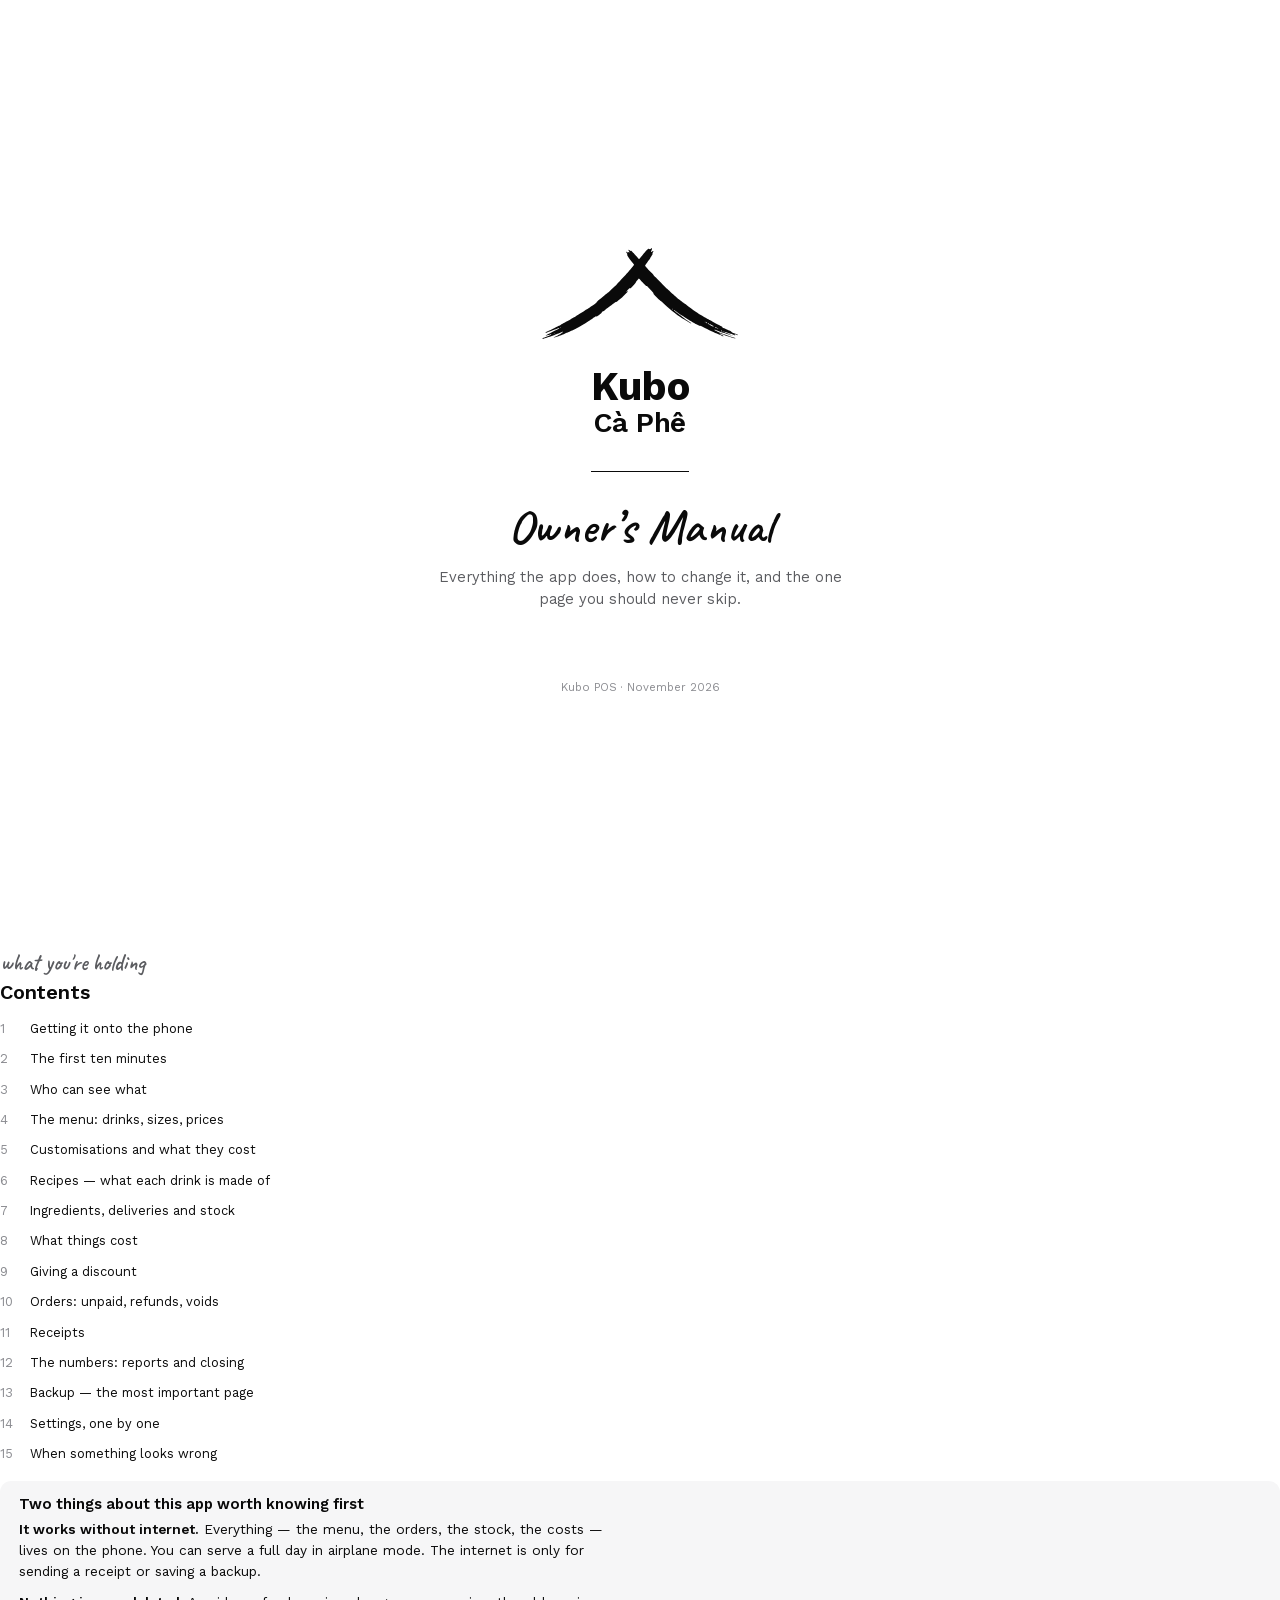
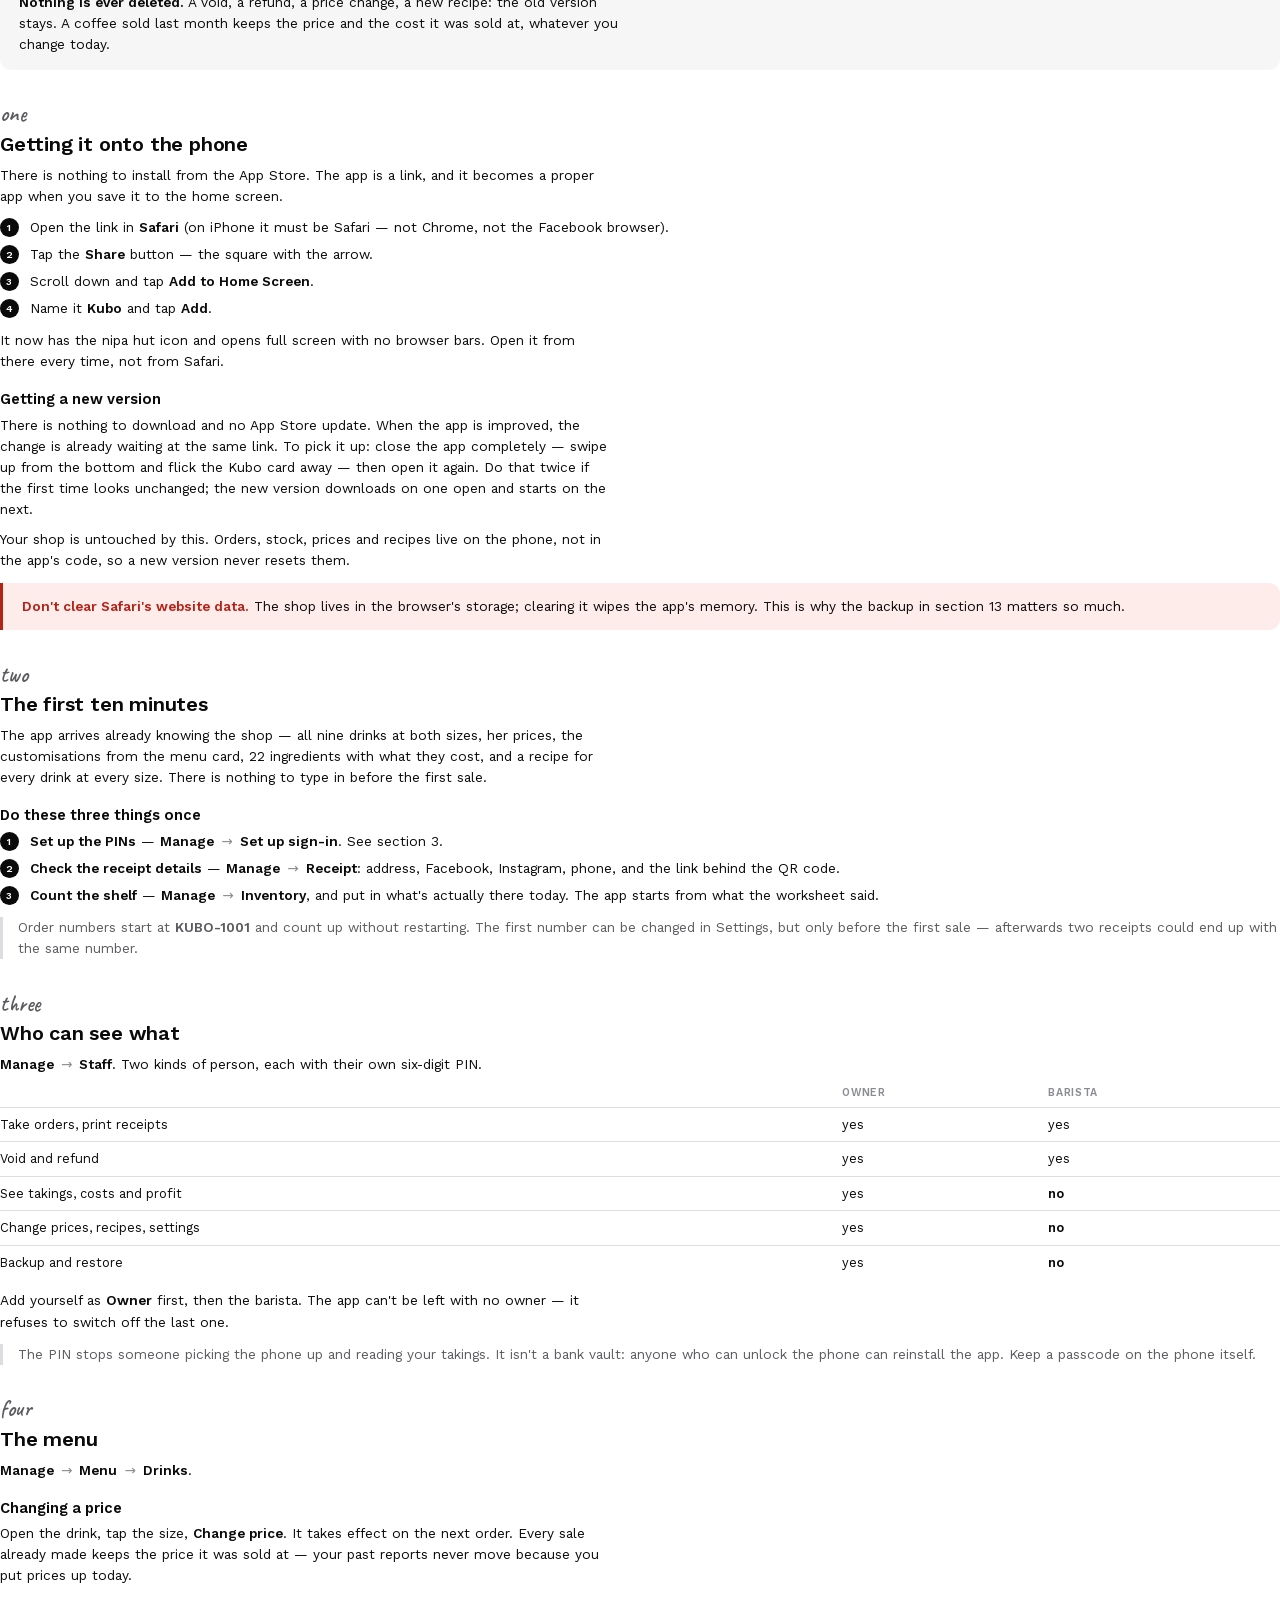
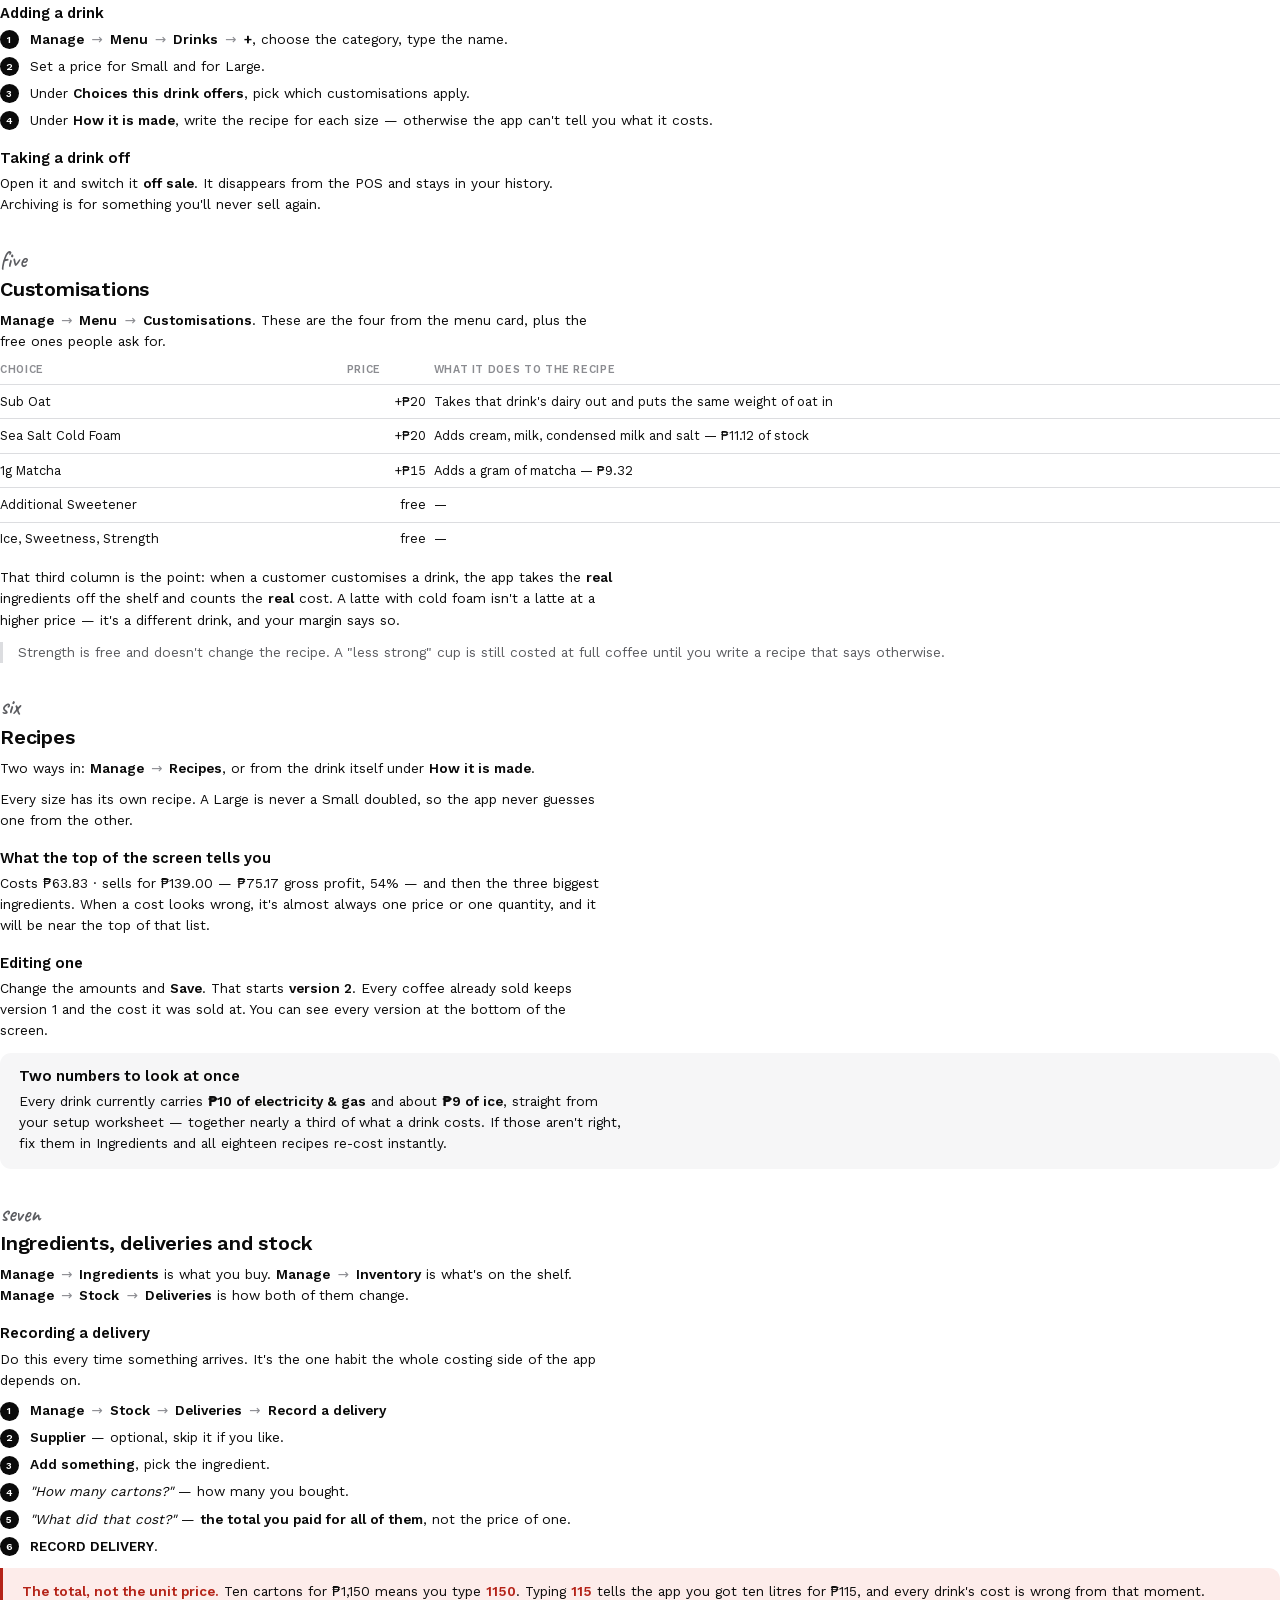
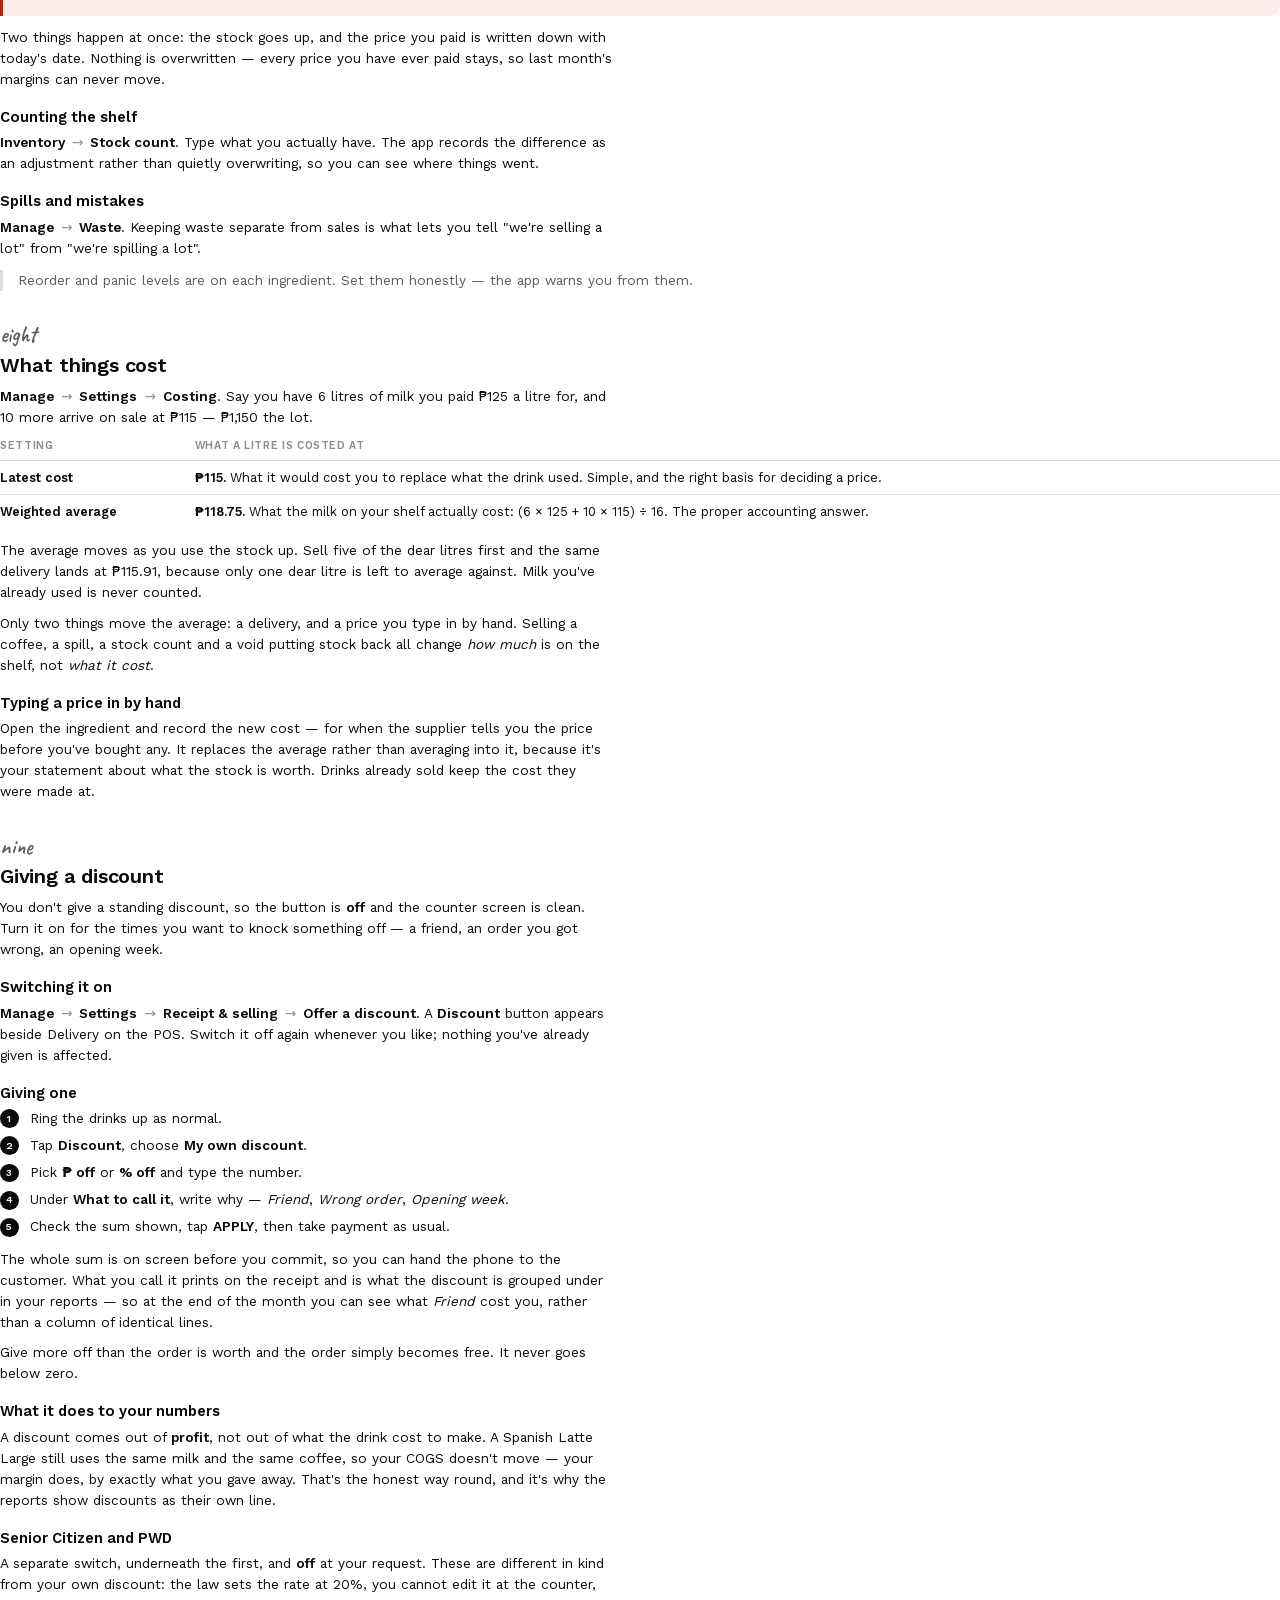
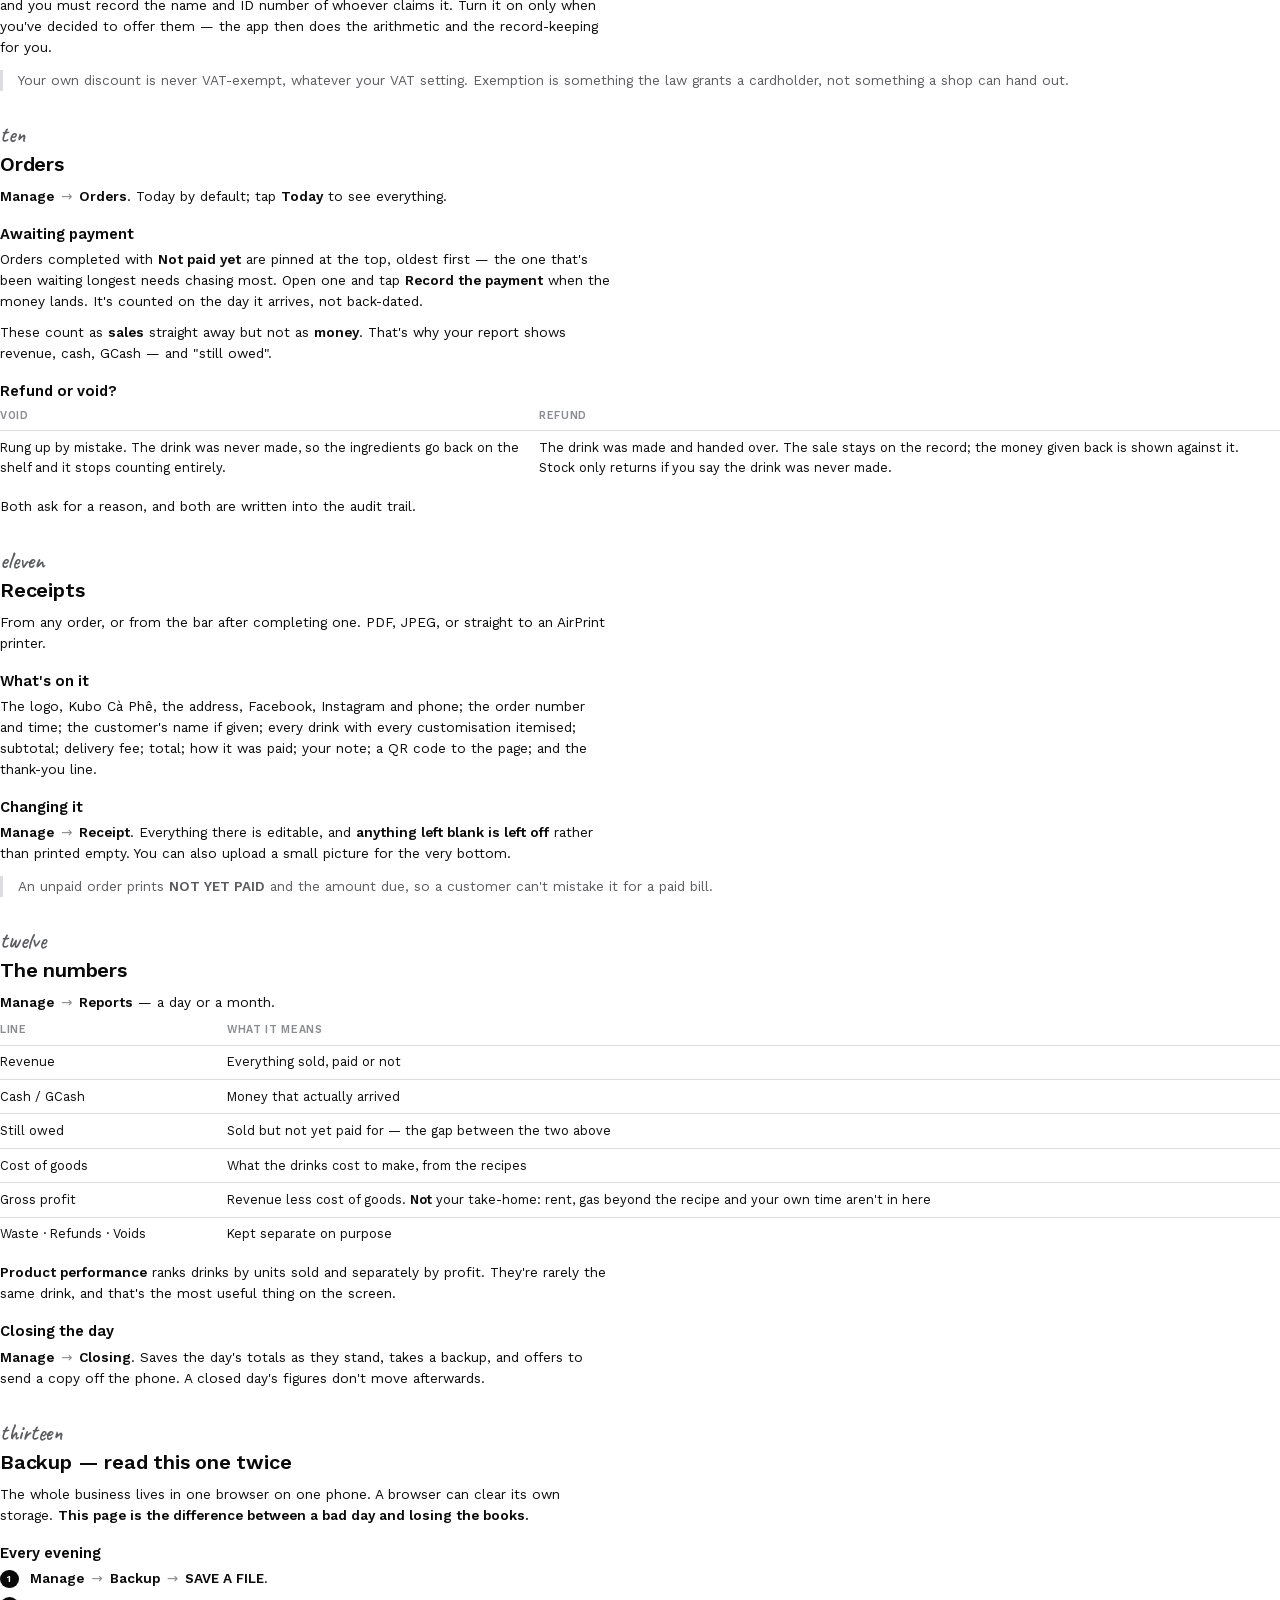
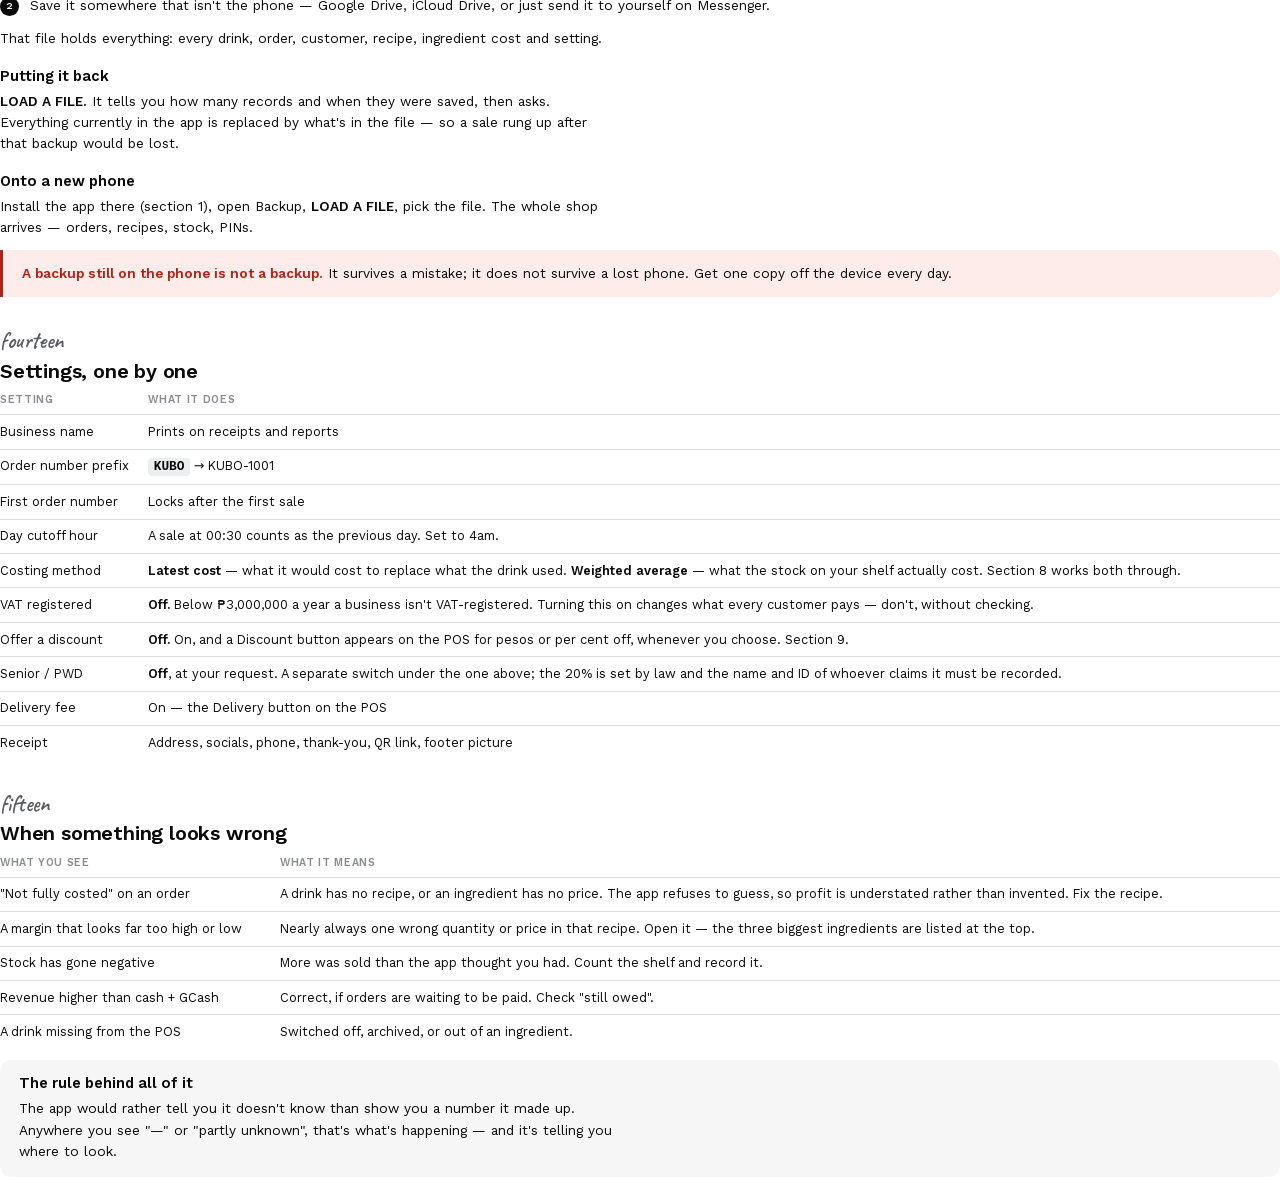
==== docs/manual/admin.html @ f9672f8e "The owner's and barista's manuals, and what they now have to say Keeping the sources in the reposito" ====
<!doctype html><html lang="en"><head><meta charset="utf-8">
<title>Kubo Cà Phê — Owner’s Manual</title><style>
@font-face{font-family:'Work Sans';src:url([data-uri]) format('woff2');font-weight:100 900;font-style:normal;font-display:block}
@font-face{font-family:'Caveat';src:url([data-uri]) format('woff2');font-weight:400 700;font-style:normal;font-display:block}
:root{
  --paper:#FFFFFF; --panel:#F6F6F7; --sunk:#EDEEF0;
  --ink:#0A0A0A; --muted:#5B5C60; --faint:#8B8C91;
  --hair:#DCDDE0; --alert:#B42318; --alertsoft:#FDECEA;
}
*{box-sizing:border-box}
@page{size:A4; margin:17mm 16mm 16mm 16mm}
html,body{margin:0;padding:0}
body{font-family:'Work Sans',system-ui,sans-serif; color:var(--ink);
  background:var(--paper); font-size:10.2pt; line-height:1.55;
  -webkit-font-smoothing:antialiased}
h1,h2,h3{font-weight:600; line-height:1.2; margin:0}
.hand{font-family:'Caveat',cursive; font-weight:600}
.cover{height:250mm; display:flex; flex-direction:column; justify-content:center;
  align-items:center; text-align:center; page-break-after:always}
.cover svg{width:52mm; margin-bottom:7mm}
.cover .shop{font-size:30pt; font-weight:700; letter-spacing:-.01em; line-height:1.05}
.cover .shop em{display:block; font-style:normal; font-size:21pt; font-weight:600}
.cover .rule{width:26mm; height:1px; background:var(--ink); margin:9mm 0 8mm}
.cover .kind{font-family:'Caveat',cursive; font-weight:600; font-size:36pt; line-height:1}
.cover .who{font-size:11pt; color:var(--muted); margin-top:4mm; max-width:108mm}
.cover .foot{font-size:8.5pt; color:var(--faint); margin-top:18mm}
section{page-break-inside:avoid; margin:0 0 7mm}
.eyebrow{font-family:'Caveat',cursive; font-weight:600; font-size:17pt;
  color:var(--muted); margin-bottom:0}
h2{font-size:15pt; margin-bottom:2.5mm; letter-spacing:-.01em}
h3{font-size:11pt; margin:5mm 0 1.5mm}
p{margin:0 0 2.5mm; max-width:162mm}
.lede{color:var(--muted)}
ol,ul{margin:0 0 3mm}
li{margin-bottom:1.6mm}
ol{counter-reset:step; list-style:none; padding-left:0}
ol>li{counter-increment:step; position:relative; padding-left:8mm}
ol>li::before{content:counter(step); position:absolute; left:0; top:.4mm;
  width:5mm; height:5mm; border-radius:50%; background:var(--ink); color:#fff;
  font-size:7.5pt; font-weight:600; display:flex; align-items:center;
  justify-content:center}
ul{list-style:none; padding-left:0}
ul>li{position:relative; padding-left:5mm}
ul>li::before{content:''; position:absolute; left:1mm; top:2.4mm;
  width:1.6mm; height:1.6mm; border-radius:50%; background:var(--ink)}
b,strong{font-weight:600}
code{font-weight:600; background:var(--sunk); padding:.3mm 1.4mm;
  border-radius:1mm; font-size:9.6pt}
.panel{background:var(--panel); border-radius:3mm; padding:4mm 5mm; margin:3mm 0}
.panel h3{margin-top:0}
.warn{background:var(--alertsoft); border-left:1mm solid var(--alert);
  border-radius:0 3mm 3mm 0; padding:3.5mm 5mm; margin:3mm 0}
.warn b{color:var(--alert)}
.note{border-left:1mm solid var(--hair); padding-left:4mm; margin:3mm 0;
  color:var(--muted)}
table{width:100%; border-collapse:collapse; margin:2mm 0 3mm; font-size:9.6pt}
th{text-align:left; font-weight:600; font-size:8pt; text-transform:uppercase;
  letter-spacing:.06em; color:var(--faint); border-bottom:1px solid var(--hair);
  padding:0 2mm 1.5mm 0}
td{padding:1.8mm 2mm 1.8mm 0; border-bottom:1px solid var(--hair);
  vertical-align:top}
td.num{text-align:right; font-variant-numeric:tabular-nums; white-space:nowrap}
tr:last-child td{border-bottom:none}
.path{font-weight:600; white-space:nowrap}
.path span{color:var(--faint); font-weight:500; margin:0 .8mm}
.pagebreak{page-break-before:always}
.toc td{border:none; padding:1.4mm 2mm 1.4mm 0}
.toc .n{color:var(--faint); width:8mm}
</style></head><body>
<div class="cover"><svg viewBox="0 0 1000 463.09" xmlns="http://www.w3.org/2000/svg"><path fill="#0A0A0A" fill-rule="evenodd" d="M0.96 461.26C0.96 460.43 12.55 455.23 18.7 453.29C26.02 450.99 46.92 441.39 46.95 440.32C46.99 438.63 44.93 438.82 39.31 441.04C36.63 442.09 33.58 442.95 32.52 442.95C31.45 442.95 29.41 443.56 27.96 444.31C24.45 446.12 18.22 447.26 18.22 446.08C18.22 445.57 28.25 440.13 40.51 433.98C52.77 427.84 67.11 420.45 72.39 417.56C77.66 414.66 83.38 411.67 85.09 410.9C88.16 409.51 89.42 406.52 86.93 406.52C86.22 406.52 81.37 408.28 76.14 410.42C70.91 412.57 60.16 416.7 52.25 419.59C44.34 422.48 33.65 426.41 28.5 428.32C21.57 430.88 18.85 431.51 18.05 430.71C17.26 429.91 17.95 429.22 20.71 428.03C27.02 425.33 32.01 422.96 34.52 421.47C35.83 420.69 45.54 415.85 56.09 410.71C66.63 405.58 76.87 400.38 78.84 399.15C80.81 397.93 84.26 396.21 86.51 395.32C88.76 394.44 92.33 392.63 94.44 391.32C96.55 390 101.08 387.46 104.51 385.68C107.93 383.89 113.33 381.01 116.49 379.28C119.65 377.55 124.62 374.86 127.52 373.3C130.42 371.74 138.73 367.04 145.99 362.85C153.24 358.66 160.97 354.23 163.16 353.02C165.35 351.81 168.69 349.62 170.58 348.15C172.47 346.68 174.78 345.2 175.71 344.86C176.64 344.53 181.17 341.8 185.77 338.81C194.89 332.88 210.5 322.76 218.12 317.84C220.76 316.14 225.5 313.32 228.67 311.59C231.83 309.85 235.28 307.68 236.34 306.75C237.39 305.83 240.26 303.84 242.72 302.34C260.48 291.5 278.04 278.57 278.04 276.34C278.04 273.72 288.15 264.62 309.71 247.84C319.77 240.02 330.69 231.08 334.13 227.86C335.19 226.87 337.75 224.97 339.84 223.64C341.92 222.3 351.41 213.54 360.93 204.17C370.45 194.79 379.1 186.33 380.16 185.36C381.21 184.4 385.05 180.15 388.69 175.93C393.98 169.79 408.87 153.85 426.2 135.77C429.16 132.68 450.79 107.62 453.46 104.19C454.76 102.52 458.75 97.85 462.33 93.81C465.91 89.77 468.84 85.95 468.84 85.32C468.84 84.21 463.19 76.88 455.54 68.07C451.88 63.85 448.53 59.44 440.42 48.18C435.23 40.96 431.63 33.34 433.18 32.82C435.24 32.13 434.39 29.18 430.97 25.19C429.12 23.03 427.61 20.8 427.61 20.22C427.61 18.53 430.34 19.02 432.41 21.09C434.68 23.37 436.24 23.56 436.24 21.57C436.24 19.71 439.49 19.71 441.04 21.57C442.44 23.26 444.87 23.49 444.87 21.93C444.87 21.33 443.55 18.53 441.93 15.71C437.61 8.16 439.95 5.92 445.83 11.98C449.13 15.39 451.14 16.18 451.77 14.3C452.4 12.4 456.96 15.36 459.36 19.22C460.62 21.26 462.14 23.05 462.74 23.21C463.33 23.36 466.5 26.51 469.77 30.2C473.04 33.89 477.95 39.29 480.68 42.19C483.41 45.09 487.1 49.29 488.87 51.53C490.65 53.78 492.72 55.61 493.48 55.61C495.07 55.61 495.36 55.33 502.32 46.98C505.17 43.55 508.2 40.1 509.05 39.31C509.9 38.52 511.64 36.36 512.92 34.52C514.2 32.67 515.48 30.94 515.77 30.68C516.06 30.42 519.11 26.99 522.53 23.06C525.96 19.13 531.6 12.95 535.08 9.33C540.64 3.54 541.69 2.84 543.96 3.4C545.37 3.76 546.88 4.68 547.3 5.44C548.4 7.41 552.77 6.13 555.1 3.17C557.51 0.11 560.54 0.54 560.07 3.86C559.89 5.16 558.98 7.96 558.06 10.07C554.82 17.51 553.92 20.2 554.49 20.77C555.34 21.63 560.49 19.28 562.4 17.17C566.6 12.53 568.53 16.63 564.66 21.98C561.67 26.11 561.25 27.78 562.81 29.35C563.46 30 562.88 31.71 561.02 34.57C555.41 43.22 551.29 49.91 551.29 50.37C551.29 51.24 546.15 58.89 543.34 62.2C541.83 63.98 540.11 66.57 539.51 67.95C538.55 70.17 530.75 81.18 529.24 82.45C527.45 83.96 524.36 89.38 524.62 90.55C525.05 92.46 544.92 114.44 557.16 126.55C562.77 132.09 568.05 138 568.9 139.67C569.75 141.35 571.24 142.97 572.2 143.28C573.95 143.83 592.16 161.93 604.57 175.46C613.11 184.76 633.96 205.51 639.5 210.22C641.87 212.24 647.27 217.07 651.49 220.95C655.7 224.83 662.82 231.34 667.31 235.42C671.79 239.49 678.48 245.56 682.17 248.92C689.48 255.56 692.45 257.92 707.57 269.13C713.11 273.23 718.63 277.56 719.84 278.75C721.05 279.94 723.42 281.62 725.11 282.49C728.1 284.02 729.18 284.85 738.67 292.9C746.43 299.48 793.56 332.69 795.14 332.69C795.88 332.69 805.84 338.88 808.64 341.08C810.15 342.27 811.73 343.24 812.16 343.24C812.59 343.24 816.3 345.4 820.42 348.03C824.53 350.67 828.29 352.83 828.77 352.83C829.25 352.83 830.98 353.85 832.61 355.1C834.25 356.35 839.25 359.2 843.73 361.44C848.21 363.67 852.53 366.08 853.34 366.79C854.15 367.51 865.15 373.35 877.79 379.78C890.43 386.21 901.85 392.2 903.16 393.1C904.48 394 908.43 396.1 911.94 397.76C916.9 400.11 918.22 401.16 917.87 402.49C917.52 403.86 919.32 405.1 926.83 408.65C932.01 411.1 938.18 413.85 940.56 414.76C942.93 415.66 945.55 416.99 946.38 417.69C947.22 418.4 948.42 418.98 949.05 418.98C951.47 418.98 962.16 424.07 963.37 425.81C964.98 428.11 967.96 429.63 981.18 434.94C996.23 440.97 998.99 442.31 999.02 443.64C999.03 444.41 995.77 443.67 989.49 441.48C978.56 437.68 978.91 437.74 978.91 439.44C978.91 440.15 980.01 441.23 981.36 441.84C984.24 443.16 983.53 445.23 980.5 444.32C979.36 443.98 975.19 442.17 971.24 440.31C967.28 438.44 962.5 436.8 960.61 436.66C958.72 436.52 952.6 434.69 947.02 432.58C933.97 427.67 930.97 426.98 930.97 428.93C930.97 429.76 932.32 430.79 934.08 431.31C938.31 432.53 952.81 438.5 958.48 441.34C961.01 442.61 964.71 444.17 966.68 444.81C968.66 445.45 970.28 446.42 970.28 446.97C970.28 447.51 969.71 447.73 969.01 447.46C968.31 447.2 961.29 444.71 953.43 441.94C945.56 439.18 935.67 435.69 931.45 434.19C927.23 432.69 923.2 431.46 922.48 431.45C921.77 431.45 919.83 430.86 918.17 430.14C916.51 429.42 911.27 427.61 906.52 426.12C901.77 424.63 897.24 423.1 896.45 422.73C890.2 419.79 880.54 416.11 879.07 416.11C875.84 416.11 877.19 418.66 881.35 420.41C883.59 421.36 888.88 423.79 893.1 425.82C897.32 427.84 905.51 431.18 911.31 433.23C917.11 435.29 925.53 438.33 930.01 440C934.49 441.66 940.75 443.9 943.91 444.98C947.08 446.05 950.53 447.32 951.58 447.8C954.32 449.04 965.48 452.8 975.55 455.87C985.44 458.88 988.46 460.8 981.78 459.82C976.97 459.12 967.23 456.33 957.81 452.97C954.39 451.74 946.84 449.36 941.04 447.68C935.23 446 930.04 444.27 929.5 443.84C928.23 442.84 906.91 435.3 905.32 435.29C903.07 435.28 904.12 438.2 906.76 439.31C915.62 443.02 923.3 446.95 923.3 447.76C923.3 449.11 920.72 448.93 917.21 447.33C915.55 446.58 909.88 444.15 904.6 441.94C899.33 439.73 892.31 436.68 889 435.16C885.69 433.65 882.73 432.41 882.42 432.41C879.75 432.41 826.55 406.71 812.23 398.5C805.54 394.67 804.77 394.45 804.14 396.21C803.82 397.08 802.29 396.72 798.54 394.88C795.71 393.49 789.72 390.61 785.23 388.48C780.75 386.36 774.5 382.94 771.33 380.88C768.17 378.82 761.7 374.6 756.95 371.5C752.21 368.4 746.16 364.73 743.53 363.34C736.91 359.84 726.92 353.62 716.68 346.62C697.37 333.42 684.73 324.5 679.07 320.09C672.72 315.14 670.8 314.4 671.32 317.11C671.62 318.68 680.01 325.4 703.26 342.69C708.53 346.62 715.22 351.69 718.12 353.96C721.01 356.24 726.13 359.94 729.48 362.19C732.82 364.44 737.36 367.73 739.55 369.5C741.74 371.27 744.82 373.43 746.4 374.3C756.42 379.81 758.9 381.47 759.18 382.88C759.41 384.07 759.06 384.28 757.74 383.74C754.01 382.22 743.05 375.63 743.05 374.92C743.05 374.5 741.86 373.91 740.41 373.6C738.96 373.29 731.84 369.13 724.59 364.37C717.34 359.6 711.22 355.7 711 355.7C709.43 355.7 673.15 329.54 662.03 320.39C643.49 305.13 629.33 292.49 614.88 278.28C609.91 273.41 605.25 269.42 604.51 269.42C603.06 269.42 589.67 257.06 575.48 242.61C567.89 234.9 566.64 233.19 567.08 231.11C567.52 229 565.97 227.01 555.85 216.64C549.39 210.03 541.95 201.94 539.31 198.67C534.56 192.77 532.71 191.6 531.82 193.91C531.23 195.45 511.45 175.94 501.71 164.19C497.66 159.31 493.8 155.32 493.14 155.32C492.48 155.32 490.73 156.9 489.25 158.84C487.78 160.77 484.74 164.38 482.5 166.85C480.26 169.32 478.43 171.97 478.43 172.75C478.43 174.88 471.82 183.29 461.15 194.75C451.97 204.6 447.79 207.71 446.99 205.3C446.25 203.1 444.25 204.4 438.4 210.87C432.02 217.92 431.26 219.56 434.32 219.56C435.46 219.56 436.24 220.2 436.24 221.13C436.24 223 404.82 254.6 399.33 258.26C397.22 259.67 392.69 263.2 389.26 266.12C378.39 275.37 376.51 276.69 376.08 275.4C375.44 273.5 373.75 274 370.61 277.03C369 278.58 361 284.81 352.83 290.88C344.65 296.94 337.51 302.3 336.95 302.79C336.39 303.27 334.88 304.23 333.59 304.9C332.31 305.58 330.39 306.94 329.34 307.93C321.32 315.45 313.86 321.29 311.74 321.72C306.65 322.75 304.41 324.49 304.41 327.41C304.41 330.29 301.22 333.28 288.78 342.05C279.54 348.56 278.01 349.34 276.83 348.16C275.02 346.35 272.79 346.93 269.89 349.95C268.38 351.53 266.43 352.83 265.57 352.83C264.7 352.83 262.96 353.93 261.69 355.29C260.42 356.64 257.86 358.65 256.01 359.75C254.15 360.86 250.31 363.53 247.46 365.69C244.62 367.84 240.41 370.69 238.12 372C235.82 373.32 229.74 376.99 224.6 380.15C219.46 383.32 213.72 386.77 211.84 387.82C209.97 388.88 206.16 391.04 203.37 392.62C172.53 410.14 163.07 415.15 149.09 421.41C145.93 422.82 141.76 424.8 139.83 425.81C137.9 426.81 133.8 428.44 130.72 429.43C124.82 431.32 115.14 435.52 106.9 439.77C105.85 440.31 101.53 441.96 97.32 443.44C93.1 444.92 84.9 447.83 79.1 449.92C67.59 454.04 60.11 456.32 59.59 455.85C58.73 455.08 60.76 453.53 64.01 452.48C69.33 450.75 82.54 443.99 85.6 441.43C87.06 440.2 89.76 438.91 91.59 438.57C93.87 438.14 94.92 437.42 94.92 436.28C94.92 435.14 96.89 433.78 101.15 431.96C104.58 430.51 107.38 428.72 107.38 427.98C107.38 426.12 105.83 426.34 99.23 429.15C89.5 433.3 66.88 441.89 64.06 442.51C62.59 442.84 61.14 443.5 60.84 443.99C60.54 444.47 59.43 444.87 58.38 444.87C57.34 444.87 51.86 446.55 46.22 448.61C31.49 453.97 5.41 462.13 3 462.13C1.88 462.13 0.96 461.74 0.96 461.26ZM63.28 433.84C63.28 433.05 62.63 432.41 61.84 432.41C61.05 432.41 60.4 433.05 60.4 433.84C60.4 434.64 61.05 435.28 61.84 435.28C62.63 435.28 63.28 434.64 63.28 433.84ZM929.05 427.13C929.05 426.34 928.4 425.7 927.61 425.7C926.82 425.7 926.17 426.34 926.17 427.13C926.17 427.92 926.82 428.57 927.61 428.57C928.4 428.57 929.05 427.92 929.05 427.13ZM924.26 425.22C924.26 424.42 923.61 423.78 922.82 423.78C922.03 423.78 921.38 424.42 921.38 425.22C921.38 426.01 922.03 426.65 922.82 426.65C923.61 426.65 924.26 426.01 924.26 425.22ZM917.55 423.45C917.55 422.24 913.75 419.94 911.75 419.94C909.97 419.94 910.86 422.54 912.99 423.57C915.98 425.01 917.55 424.97 917.55 423.45ZM896.45 408.92C896.45 408.12 895.6 407.48 894.53 407.48C893.47 407.48 892.62 408.12 892.62 408.92C892.62 409.72 893.47 410.35 894.53 410.35C895.6 410.35 896.45 409.72 896.45 408.92ZM890.7 407.08C890.7 405.63 883.49 401.73 880.81 401.73C877.62 401.73 879.28 404.29 883.75 406.25C889.29 408.68 890.7 408.85 890.7 407.08ZM93.96 405.08C93.96 404.29 93.31 403.64 92.52 403.64C91.73 403.64 91.08 404.29 91.08 405.08C91.08 405.87 91.73 406.52 92.52 406.52C93.31 406.52 93.96 405.87 93.96 405.08ZM873.42 398.61C873.41 397.47 854.5 387.34 852.39 387.34C850.28 387.34 851.54 389.82 854.51 391.53C867.95 399.28 873.46 401.34 873.42 398.61ZM850.43 387.21C850.43 385.9 847.56 383.58 845.88 383.54C844.09 383.49 844.43 386.15 846.36 387.27C848.6 388.58 850.43 388.55 850.43 387.21ZM841.8 382.25C841.8 381.07 836.13 377.76 834.1 377.76C831.98 377.76 833.4 380.4 836.29 381.84C840.15 383.76 841.8 383.88 841.8 382.25ZM831.26 376.32C831.26 375.53 830.61 374.88 829.82 374.88C829.03 374.88 828.38 375.53 828.38 376.32C828.38 377.11 829.03 377.76 829.82 377.76C830.61 377.76 831.26 377.11 831.26 376.32ZM666.35 311.12C666.35 310.33 665.7 309.68 664.91 309.68C664.12 309.68 663.47 310.33 663.47 311.12C663.47 311.91 664.12 312.56 664.91 312.56C665.7 312.56 666.35 311.91 666.35 311.12ZM431.45 221.96C431.45 221.16 430.8 220.52 430.01 220.52C429.22 220.52 428.57 221.16 428.57 221.96C428.57 222.75 429.22 223.39 430.01 223.39C430.8 223.39 431.45 222.75 431.45 221.96Z"/></svg>
  <div class="shop">Kubo<em>Cà Phê</em></div>
  <div class="rule"></div>
  <div class="kind">Owner’s Manual</div>
  <div class="who">Everything the app does, how to change it, and the one page you should never skip.</div>
  <div class="foot">Kubo POS · November 2026</div>
</div>

<section>
  <div class="eyebrow">what you're holding</div>
  <h2>Contents</h2>
  <table class="toc">
    <tr><td class="n">1</td><td>Getting it onto the phone</td></tr>
    <tr><td class="n">2</td><td>The first ten minutes</td></tr>
    <tr><td class="n">3</td><td>Who can see what</td></tr>
    <tr><td class="n">4</td><td>The menu: drinks, sizes, prices</td></tr>
    <tr><td class="n">5</td><td>Customisations and what they cost</td></tr>
    <tr><td class="n">6</td><td>Recipes — what each drink is made of</td></tr>
    <tr><td class="n">7</td><td>Ingredients, deliveries and stock</td></tr>
    <tr><td class="n">8</td><td>What things cost</td></tr>
    <tr><td class="n">9</td><td>Giving a discount</td></tr>
    <tr><td class="n">10</td><td>Orders: unpaid, refunds, voids</td></tr>
    <tr><td class="n">11</td><td>Receipts</td></tr>
    <tr><td class="n">12</td><td>The numbers: reports and closing</td></tr>
    <tr><td class="n">13</td><td>Backup — the most important page</td></tr>
    <tr><td class="n">14</td><td>Settings, one by one</td></tr>
    <tr><td class="n">15</td><td>When something looks wrong</td></tr>
  </table>
  <div class="panel">
    <h3>Two things about this app worth knowing first</h3>
    <p><b>It works without internet.</b> Everything — the menu, the orders,
    the stock, the costs — lives on the phone. You can serve a full day in
    airplane mode. The internet is only for sending a receipt or saving a
    backup.</p>
    <p style="margin:0"><b>Nothing is ever deleted.</b> A void, a refund, a
    price change, a new recipe: the old version stays. A coffee sold last
    month keeps the price and the cost it was sold at, whatever you change
    today.</p>
  </div>
</section>

<section class="pagebreak">
  <div class="eyebrow">one</div>
  <h2>Getting it onto the phone</h2>
  <p>There is nothing to install from the App Store. The app is a link, and
  it becomes a proper app when you save it to the home screen.</p>
  <ol>
    <li>Open the link in <b>Safari</b> (on iPhone it must be Safari — not
      Chrome, not the Facebook browser).</li>
    <li>Tap the <b>Share</b> button — the square with the arrow.</li>
    <li>Scroll down and tap <b>Add to Home Screen</b>.</li>
    <li>Name it <b>Kubo</b> and tap <b>Add</b>.</li>
  </ol>
  <p>It now has the nipa hut icon and opens full screen with no browser bars.
  Open it from there every time, not from Safari.</p>
  <h3>Getting a new version</h3>
  <p>There is nothing to download and no App Store update. When the app is
  improved, the change is already waiting at the same link. To pick it up:
  close the app completely — swipe up from the bottom and flick the Kubo card
  away — then open it again. Do that twice if the first time looks unchanged;
  the new version downloads on one open and starts on the next.</p>
  <p>Your shop is untouched by this. Orders, stock, prices and recipes live on
  the phone, not in the app's code, so a new version never resets them.</p>
  <div class="warn"><b>Don't clear Safari's website data.</b> The shop lives
  in the browser's storage; clearing it wipes the app's memory. This is why
  the backup in section 13 matters so much.</div>
</section>

<section>
  <div class="eyebrow">two</div>
  <h2>The first ten minutes</h2>
  <p>The app arrives already knowing the shop — all nine drinks at both sizes,
  her prices, the customisations from the menu card, 22 ingredients with what
  they cost, and a recipe for every drink at every size. There is nothing to
  type in before the first sale.</p>
  <h3>Do these three things once</h3>
  <ol>
    <li><b>Set up the PINs</b> — <span class="path">Manage <span>→</span>
      Set up sign-in</span>. See section 3.</li>
    <li><b>Check the receipt details</b> — <span class="path">Manage
      <span>→</span> Receipt</span>: address, Facebook, Instagram, phone,
      and the link behind the QR code.</li>
    <li><b>Count the shelf</b> — <span class="path">Manage <span>→</span>
      Inventory</span>, and put in what's actually there today. The app
      starts from what the worksheet said.</li>
  </ol>
  <div class="note">Order numbers start at <b>KUBO-1001</b> and count up
  without restarting. The first number can be changed in Settings, but only
  before the first sale — afterwards two receipts could end up with the same
  number.</div>
</section>

<section>
  <div class="eyebrow">three</div>
  <h2>Who can see what</h2>
  <p><span class="path">Manage <span>→</span> Staff</span>. Two kinds of
  person, each with their own six-digit PIN.</p>
  <table>
    <tr><th></th><th>Owner</th><th>Barista</th></tr>
    <tr><td>Take orders, print receipts</td><td>yes</td><td>yes</td></tr>
    <tr><td>Void and refund</td><td>yes</td><td>yes</td></tr>
    <tr><td>See takings, costs and profit</td><td>yes</td><td><b>no</b></td></tr>
    <tr><td>Change prices, recipes, settings</td><td>yes</td><td><b>no</b></td></tr>
    <tr><td>Backup and restore</td><td>yes</td><td><b>no</b></td></tr>
  </table>
  <p>Add yourself as <b>Owner</b> first, then the barista. The app can't be
  left with no owner — it refuses to switch off the last one.</p>
  <div class="note">The PIN stops someone picking the phone up and reading
  your takings. It isn't a bank vault: anyone who can unlock the phone can
  reinstall the app. Keep a passcode on the phone itself.</div>
</section>

<section class="pagebreak">
  <div class="eyebrow">four</div>
  <h2>The menu</h2>
  <p><span class="path">Manage <span>→</span> Menu <span>→</span> Drinks</span>.</p>
  <h3>Changing a price</h3>
  <p>Open the drink, tap the size, <b>Change price</b>. It takes effect on the
  next order. Every sale already made keeps the price it was sold at — your
  past reports never move because you put prices up today.</p>
  <h3>Adding a drink</h3>
  <ol>
    <li><span class="path">Manage <span>→</span> Menu <span>→</span> Drinks
      <span>→</span> +</span>, choose the category, type the name.</li>
    <li>Set a price for Small and for Large.</li>
    <li>Under <b>Choices this drink offers</b>, pick which customisations
      apply.</li>
    <li>Under <b>How it is made</b>, write the recipe for each size —
      otherwise the app can't tell you what it costs.</li>
  </ol>
  <h3>Taking a drink off</h3>
  <p>Open it and switch it <b>off sale</b>. It disappears from the POS and
  stays in your history. Archiving is for something you'll never sell again.</p>
</section>

<section>
  <div class="eyebrow">five</div>
  <h2>Customisations</h2>
  <p><span class="path">Manage <span>→</span> Menu <span>→</span>
  Customisations</span>. These are the four from the menu card, plus the free
  ones people ask for.</p>
  <table>
    <tr><th>Choice</th><th class="num">Price</th><th>What it does to the recipe</th></tr>
    <tr><td>Sub Oat</td><td class="num">+₱20</td><td>Takes that drink's dairy
      out and puts the same weight of oat in</td></tr>
    <tr><td>Sea Salt Cold Foam</td><td class="num">+₱20</td><td>Adds cream,
      milk, condensed milk and salt — ₱11.12 of stock</td></tr>
    <tr><td>1g Matcha</td><td class="num">+₱15</td><td>Adds a gram of matcha
      — ₱9.32</td></tr>
    <tr><td>Additional Sweetener</td><td class="num">free</td><td>—</td></tr>
    <tr><td>Ice, Sweetness, Strength</td><td class="num">free</td><td>—</td></tr>
  </table>
  <p>That third column is the point: when a customer customises a drink, the
  app takes the <b>real</b> ingredients off the shelf and counts the
  <b>real</b> cost. A latte with cold foam isn't a latte at a higher price —
  it's a different drink, and your margin says so.</p>
  <div class="note">Strength is free and doesn't change the recipe. A
  "less strong" cup is still costed at full coffee until you write a recipe
  that says otherwise.</div>
</section>

<section class="pagebreak">
  <div class="eyebrow">six</div>
  <h2>Recipes</h2>
  <p>Two ways in: <span class="path">Manage <span>→</span> Recipes</span>, or
  from the drink itself under <b>How it is made</b>.</p>
  <p>Every size has its own recipe. A Large is never a Small doubled, so the
  app never guesses one from the other.</p>
  <h3>What the top of the screen tells you</h3>
  <p>Costs ₱63.83 · sells for ₱139.00 — ₱75.17 gross profit, 54% — and then
  the three biggest ingredients. When a cost looks wrong, it's almost always
  one price or one quantity, and it will be near the top of that list.</p>
  <h3>Editing one</h3>
  <p>Change the amounts and <b>Save</b>. That starts <b>version 2</b>. Every
  coffee already sold keeps version 1 and the cost it was sold at. You can see
  every version at the bottom of the screen.</p>
  <div class="panel">
    <h3>Two numbers to look at once</h3>
    <p style="margin:0">Every drink currently carries <b>₱10 of electricity
    &amp; gas</b> and about <b>₱9 of ice</b>, straight from your setup
    worksheet — together nearly a third of what a drink costs. If those
    aren't right, fix them in Ingredients and all eighteen recipes re-cost
    instantly.</p>
  </div>
</section>

<section>
  <div class="eyebrow">seven</div>
  <h2>Ingredients, deliveries and stock</h2>
  <p><span class="path">Manage <span>→</span> Ingredients</span> is what you
  buy. <span class="path">Manage <span>→</span> Inventory</span> is what's on
  the shelf. <span class="path">Manage <span>→</span> Stock <span>→</span>
  Deliveries</span> is how both of them change.</p>

  <h3>Recording a delivery</h3>
  <p>Do this every time something arrives. It's the one habit the whole
  costing side of the app depends on.</p>
  <ol>
    <li><span class="path">Manage <span>→</span> Stock <span>→</span>
      Deliveries <span>→</span> Record a delivery</span></li>
    <li><b>Supplier</b> — optional, skip it if you like.</li>
    <li><b>Add something</b>, pick the ingredient.</li>
    <li><i>"How many cartons?"</i> — how many you bought.</li>
    <li><i>"What did that cost?"</i> — <b>the total you paid for all of
      them</b>, not the price of one.</li>
    <li><b>RECORD DELIVERY</b>.</li>
  </ol>
  <div class="warn"><b>The total, not the unit price.</b> Ten cartons for
  ₱1,150 means you type <b>1150</b>. Typing <b>115</b> tells the app you got
  ten litres for ₱115, and every drink's cost is wrong from that moment.</div>
  <p>Two things happen at once: the stock goes up, and the price you paid is
  written down with today's date. Nothing is overwritten — every price you
  have ever paid stays, so last month's margins can never move.</p>

  <h3>Counting the shelf</h3>
  <p><span class="path">Inventory <span>→</span> Stock count</span>. Type what
  you actually have. The app records the difference as an adjustment rather
  than quietly overwriting, so you can see where things went.</p>

  <h3>Spills and mistakes</h3>
  <p><span class="path">Manage <span>→</span> Waste</span>. Keeping waste
  separate from sales is what lets you tell "we're selling a lot" from
  "we're spilling a lot".</p>
  <div class="note">Reorder and panic levels are on each ingredient. Set them
  honestly — the app warns you from them.</div>
</section>

<section>
  <div class="eyebrow">eight</div>
  <h2>What things cost</h2>
  <p><span class="path">Manage <span>→</span> Settings <span>→</span>
  Costing</span>. Say you have 6 litres of milk you paid ₱125 a litre for,
  and 10 more arrive on sale at ₱115 — ₱1,150 the lot.</p>
  <table>
    <tr><th>Setting</th><th>What a litre is costed at</th></tr>
    <tr><td><b>Latest cost</b></td><td><b>₱115.</b> What it would cost you to
      replace what the drink used. Simple, and the right basis for deciding a
      price.</td></tr>
    <tr><td><b>Weighted average</b></td><td><b>₱118.75.</b> What the milk on
      your shelf actually cost: (6&nbsp;×&nbsp;125 + 10&nbsp;×&nbsp;115) ÷ 16.
      The proper accounting answer.</td></tr>
  </table>
  <p>The average moves as you use the stock up. Sell five of the dear litres
  first and the same delivery lands at ₱115.91, because only one dear litre
  is left to average against. Milk you've already used is never counted.</p>
  <p>Only two things move the average: a delivery, and a price you type in by
  hand. Selling a coffee, a spill, a stock count and a void putting stock back
  all change <i>how much</i> is on the shelf, not <i>what it cost</i>.</p>

  <h3>Typing a price in by hand</h3>
  <p>Open the ingredient and record the new cost — for when the supplier tells
  you the price before you've bought any. It replaces the average rather than
  averaging into it, because it's your statement about what the stock is
  worth. Drinks already sold keep the cost they were made at.</p>

</section>

<section>
  <div class="eyebrow">nine</div>
  <h2>Giving a discount</h2>
  <p>You don't give a standing discount, so the button is <b>off</b> and the
  counter screen is clean. Turn it on for the times you want to knock
  something off — a friend, an order you got wrong, an opening week.</p>

  <h3>Switching it on</h3>
  <p><span class="path">Manage <span>→</span> Settings <span>→</span> Receipt
  &amp; selling <span>→</span> Offer a discount</span>. A <b>Discount</b>
  button appears beside Delivery on the POS. Switch it off again whenever you
  like; nothing you've already given is affected.</p>

  <h3>Giving one</h3>
  <ol>
    <li>Ring the drinks up as normal.</li>
    <li>Tap <b>Discount</b>, choose <b>My own discount</b>.</li>
    <li>Pick <b>₱ off</b> or <b>% off</b> and type the number.</li>
    <li>Under <b>What to call it</b>, write why — <i>Friend</i>, <i>Wrong
      order</i>, <i>Opening week</i>.</li>
    <li>Check the sum shown, tap <b>APPLY</b>, then take payment as usual.</li>
  </ol>
  <p>The whole sum is on screen before you commit, so you can hand the phone
  to the customer. What you call it prints on the receipt and is what the
  discount is grouped under in your reports — so at the end of the month you
  can see what <i>Friend</i> cost you, rather than a column of identical
  lines.</p>
  <p>Give more off than the order is worth and the order simply becomes free.
  It never goes below zero.</p>

  <h3>What it does to your numbers</h3>
  <p>A discount comes out of <b>profit</b>, not out of what the drink cost to
  make. A Spanish Latte Large still uses the same milk and the same coffee, so
  your COGS doesn't move — your margin does, by exactly what you gave away.
  That's the honest way round, and it's why the reports show discounts as
  their own line.</p>

  <h3>Senior Citizen and PWD</h3>
  <p>A separate switch, underneath the first, and <b>off</b> at your request.
  These are different in kind from your own discount: the law sets the rate at
  20%, you cannot edit it at the counter, and you must record the name and ID
  number of whoever claims it. Turn it on only when you've decided to offer
  them — the app then does the arithmetic and the record-keeping for you.</p>
  <div class="note">Your own discount is never VAT-exempt, whatever your VAT
  setting. Exemption is something the law grants a cardholder, not something a
  shop can hand out.</div>
</section>

<section class="pagebreak">
  <div class="eyebrow">ten</div>
  <h2>Orders</h2>
  <p><span class="path">Manage <span>→</span> Orders</span>. Today by
  default; tap <b>Today</b> to see everything.</p>
  <h3>Awaiting payment</h3>
  <p>Orders completed with <b>Not paid yet</b> are pinned at the top, oldest
  first — the one that's been waiting longest needs chasing most. Open one
  and tap <b>Record the payment</b> when the money lands. It's counted on the
  day it arrives, not back-dated.</p>
  <p>These count as <b>sales</b> straight away but not as <b>money</b>. That's
  why your report shows revenue, cash, GCash — and "still owed".</p>
  <h3>Refund or void?</h3>
  <table>
    <tr><th>Void</th><th>Refund</th></tr>
    <tr><td>Rung up by mistake. The drink was never made, so the ingredients
      go back on the shelf and it stops counting entirely.</td>
      <td>The drink was made and handed over. The sale stays on the record;
      the money given back is shown against it. Stock only returns if you say
      the drink was never made.</td></tr>
  </table>
  <p>Both ask for a reason, and both are written into the audit trail.</p>
</section>

<section>
  <div class="eyebrow">eleven</div>
  <h2>Receipts</h2>
  <p>From any order, or from the bar after completing one. PDF, JPEG, or
  straight to an AirPrint printer.</p>
  <h3>What's on it</h3>
  <p>The logo, Kubo Cà Phê, the address, Facebook, Instagram and phone; the
  order number and time; the customer's name if given; every drink with every
  customisation itemised; subtotal; delivery fee; total; how it was paid; your
  note; a QR code to the page; and the thank-you line.</p>
  <h3>Changing it</h3>
  <p><span class="path">Manage <span>→</span> Receipt</span>. Everything there
  is editable, and <b>anything left blank is left off</b> rather than printed
  empty. You can also upload a small picture for the very bottom.</p>
  <div class="note">An unpaid order prints <b>NOT YET PAID</b> and the amount
  due, so a customer can't mistake it for a paid bill.</div>
</section>

<section class="pagebreak">
  <div class="eyebrow">twelve</div>
  <h2>The numbers</h2>
  <p><span class="path">Manage <span>→</span> Reports</span> — a day or a
  month.</p>
  <table>
    <tr><th>Line</th><th>What it means</th></tr>
    <tr><td>Revenue</td><td>Everything sold, paid or not</td></tr>
    <tr><td>Cash / GCash</td><td>Money that actually arrived</td></tr>
    <tr><td>Still owed</td><td>Sold but not yet paid for — the gap between
      the two above</td></tr>
    <tr><td>Cost of goods</td><td>What the drinks cost to make, from the
      recipes</td></tr>
    <tr><td>Gross profit</td><td>Revenue less cost of goods. <b>Not</b> your
      take-home: rent, gas beyond the recipe and your own time aren't in
      here</td></tr>
    <tr><td>Waste · Refunds · Voids</td><td>Kept separate on purpose</td></tr>
  </table>
  <p><b>Product performance</b> ranks drinks by units sold and separately by
  profit. They're rarely the same drink, and that's the most useful thing on
  the screen.</p>
  <h3>Closing the day</h3>
  <p><span class="path">Manage <span>→</span> Closing</span>. Saves the day's
  totals as they stand, takes a backup, and offers to send a copy off the
  phone. A closed day's figures don't move afterwards.</p>
</section>

<section>
  <div class="eyebrow">thirteen</div>
  <h2>Backup — read this one twice</h2>
  <p>The whole business lives in one browser on one phone. A browser can clear
  its own storage. <b>This page is the difference between a bad day and
  losing the books.</b></p>
  <h3>Every evening</h3>
  <ol>
    <li><span class="path">Manage <span>→</span> Backup <span>→</span> SAVE A
      FILE</span>.</li>
    <li>Save it somewhere that isn't the phone — Google Drive, iCloud Drive,
      or just send it to yourself on Messenger.</li>
  </ol>
  <p>That file holds everything: every drink, order, customer, recipe,
  ingredient cost and setting.</p>
  <h3>Putting it back</h3>
  <p><b>LOAD A FILE.</b> It tells you how many records and when they were
  saved, then asks. Everything currently in the app is replaced by what's in
  the file — so a sale rung up after that backup would be lost.</p>
  <h3>Onto a new phone</h3>
  <p>Install the app there (section 1), open Backup, <b>LOAD A FILE</b>, pick
  the file. The whole shop arrives — orders, recipes, stock, PINs.</p>
  <div class="warn"><b>A backup still on the phone is not a backup.</b> It
  survives a mistake; it does not survive a lost phone. Get one copy off the
  device every day.</div>
</section>

<section class="pagebreak">
  <div class="eyebrow">fourteen</div>
  <h2>Settings, one by one</h2>
  <table>
    <tr><th>Setting</th><th>What it does</th></tr>
    <tr><td>Business name</td><td>Prints on receipts and reports</td></tr>
    <tr><td>Order number prefix</td><td><code>KUBO</code> → KUBO-1001</td></tr>
    <tr><td>First order number</td><td>Locks after the first sale</td></tr>
    <tr><td>Day cutoff hour</td><td>A sale at 00:30 counts as the previous
      day. Set to 4am.</td></tr>
    <tr><td>Costing method</td><td><b>Latest cost</b> — what it would cost to
      replace what the drink used. <b>Weighted average</b> — what the stock on
      your shelf actually cost. Section 8 works both through.</td></tr>
    <tr><td>VAT registered</td><td><b>Off.</b> Below ₱3,000,000 a year a
      business isn't VAT-registered. Turning this on changes what every
      customer pays — don't, without checking.</td></tr>
    <tr><td>Offer a discount</td><td><b>Off.</b> On, and a Discount button
      appears on the POS for pesos or per cent off, whenever you choose.
      Section 9.</td></tr>
    <tr><td>Senior / PWD</td><td><b>Off</b>, at your request. A separate
      switch under the one above; the 20% is set by law and the name and ID
      of whoever claims it must be recorded.</td></tr>
    <tr><td>Delivery fee</td><td>On — the Delivery button on the POS</td></tr>
    <tr><td>Receipt</td><td>Address, socials, phone, thank-you, QR link,
      footer picture</td></tr>
  </table>
</section>

<section>
  <div class="eyebrow">fifteen</div>
  <h2>When something looks wrong</h2>
  <table>
    <tr><th>What you see</th><th>What it means</th></tr>
    <tr><td>"Not fully costed" on an order</td><td>A drink has no recipe, or
      an ingredient has no price. The app refuses to guess, so profit is
      understated rather than invented. Fix the recipe.</td></tr>
    <tr><td>A margin that looks far too high or low</td><td>Nearly always one
      wrong quantity or price in that recipe. Open it — the three biggest
      ingredients are listed at the top.</td></tr>
    <tr><td>Stock has gone negative</td><td>More was sold than the app thought
      you had. Count the shelf and record it.</td></tr>
    <tr><td>Revenue higher than cash + GCash</td><td>Correct, if orders are
      waiting to be paid. Check "still owed".</td></tr>
    <tr><td>A drink missing from the POS</td><td>Switched off, archived, or
      out of an ingredient.</td></tr>
  </table>
  <div class="panel">
    <h3>The rule behind all of it</h3>
    <p style="margin:0">The app would rather tell you it doesn't know than
    show you a number it made up. Anywhere you see "—" or "partly unknown",
    that's what's happening — and it's telling you where to look.</p>
  </div>
</section>

</body></html>
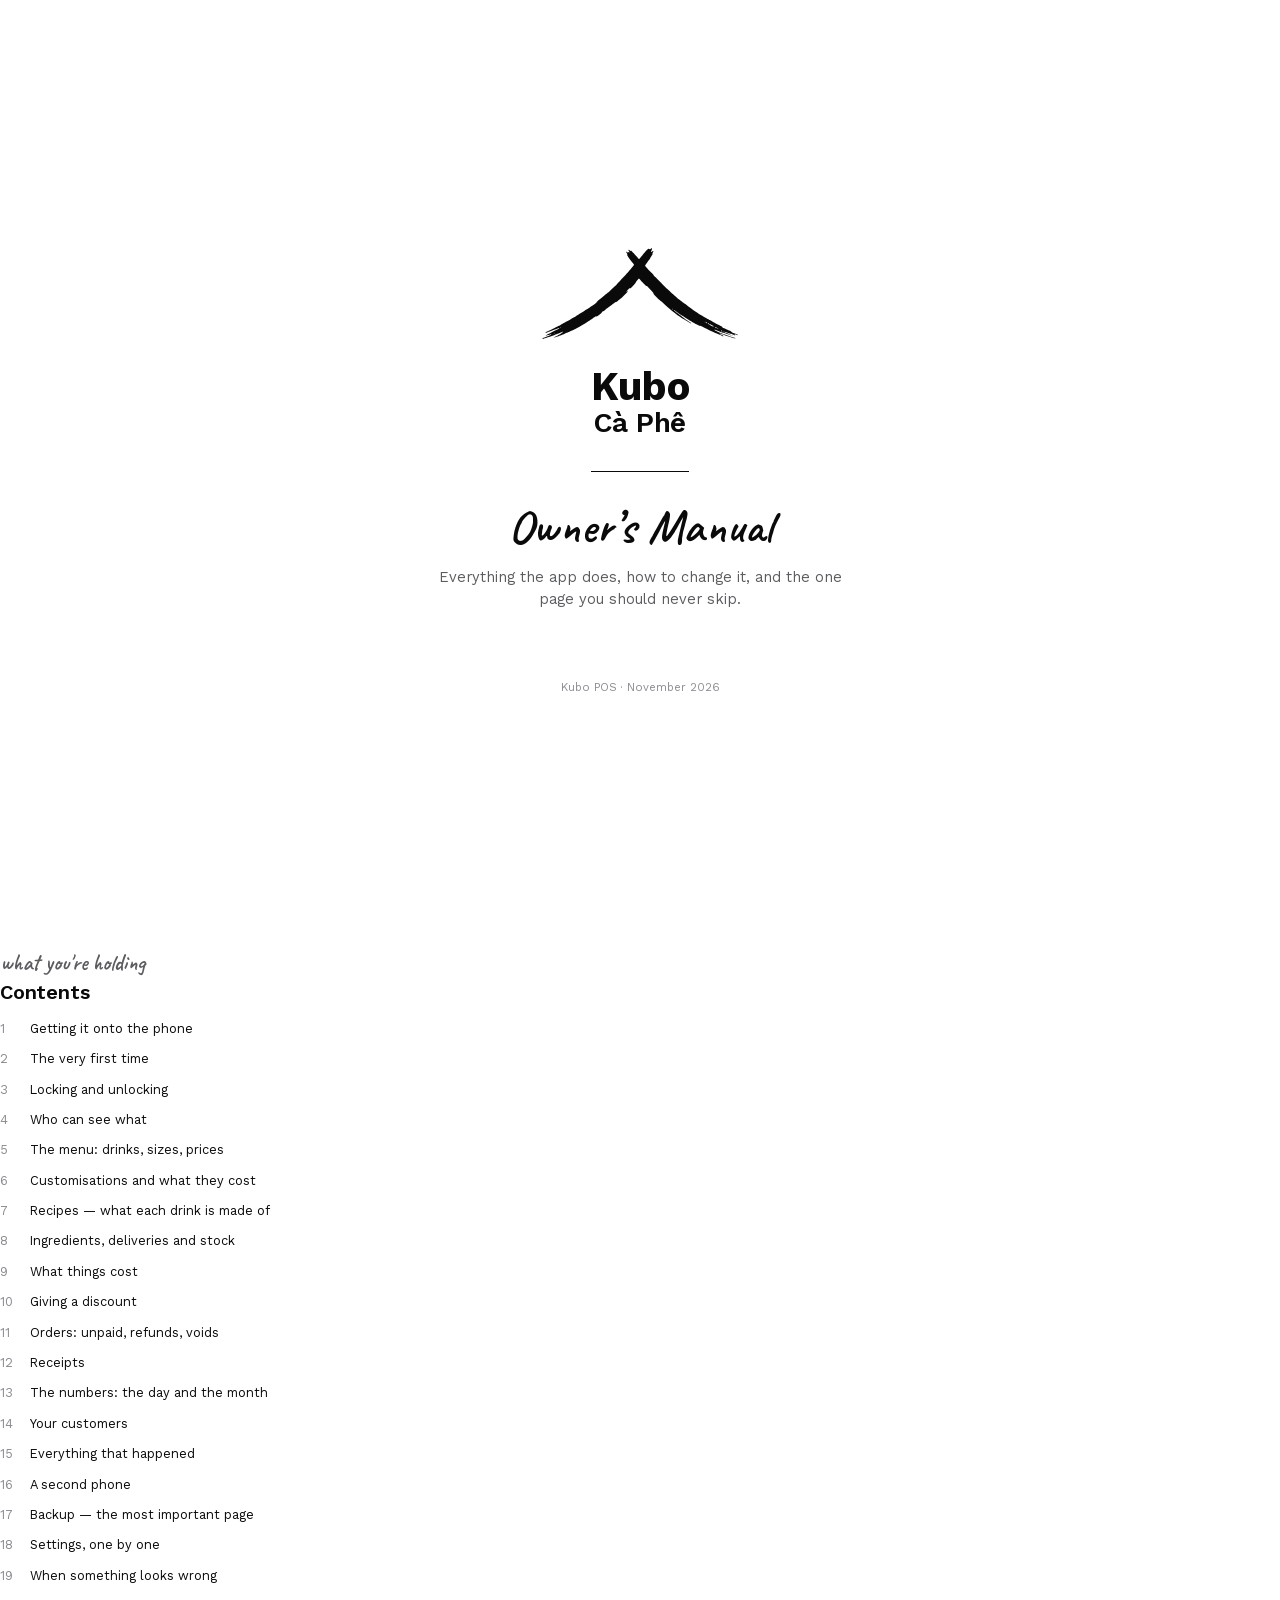
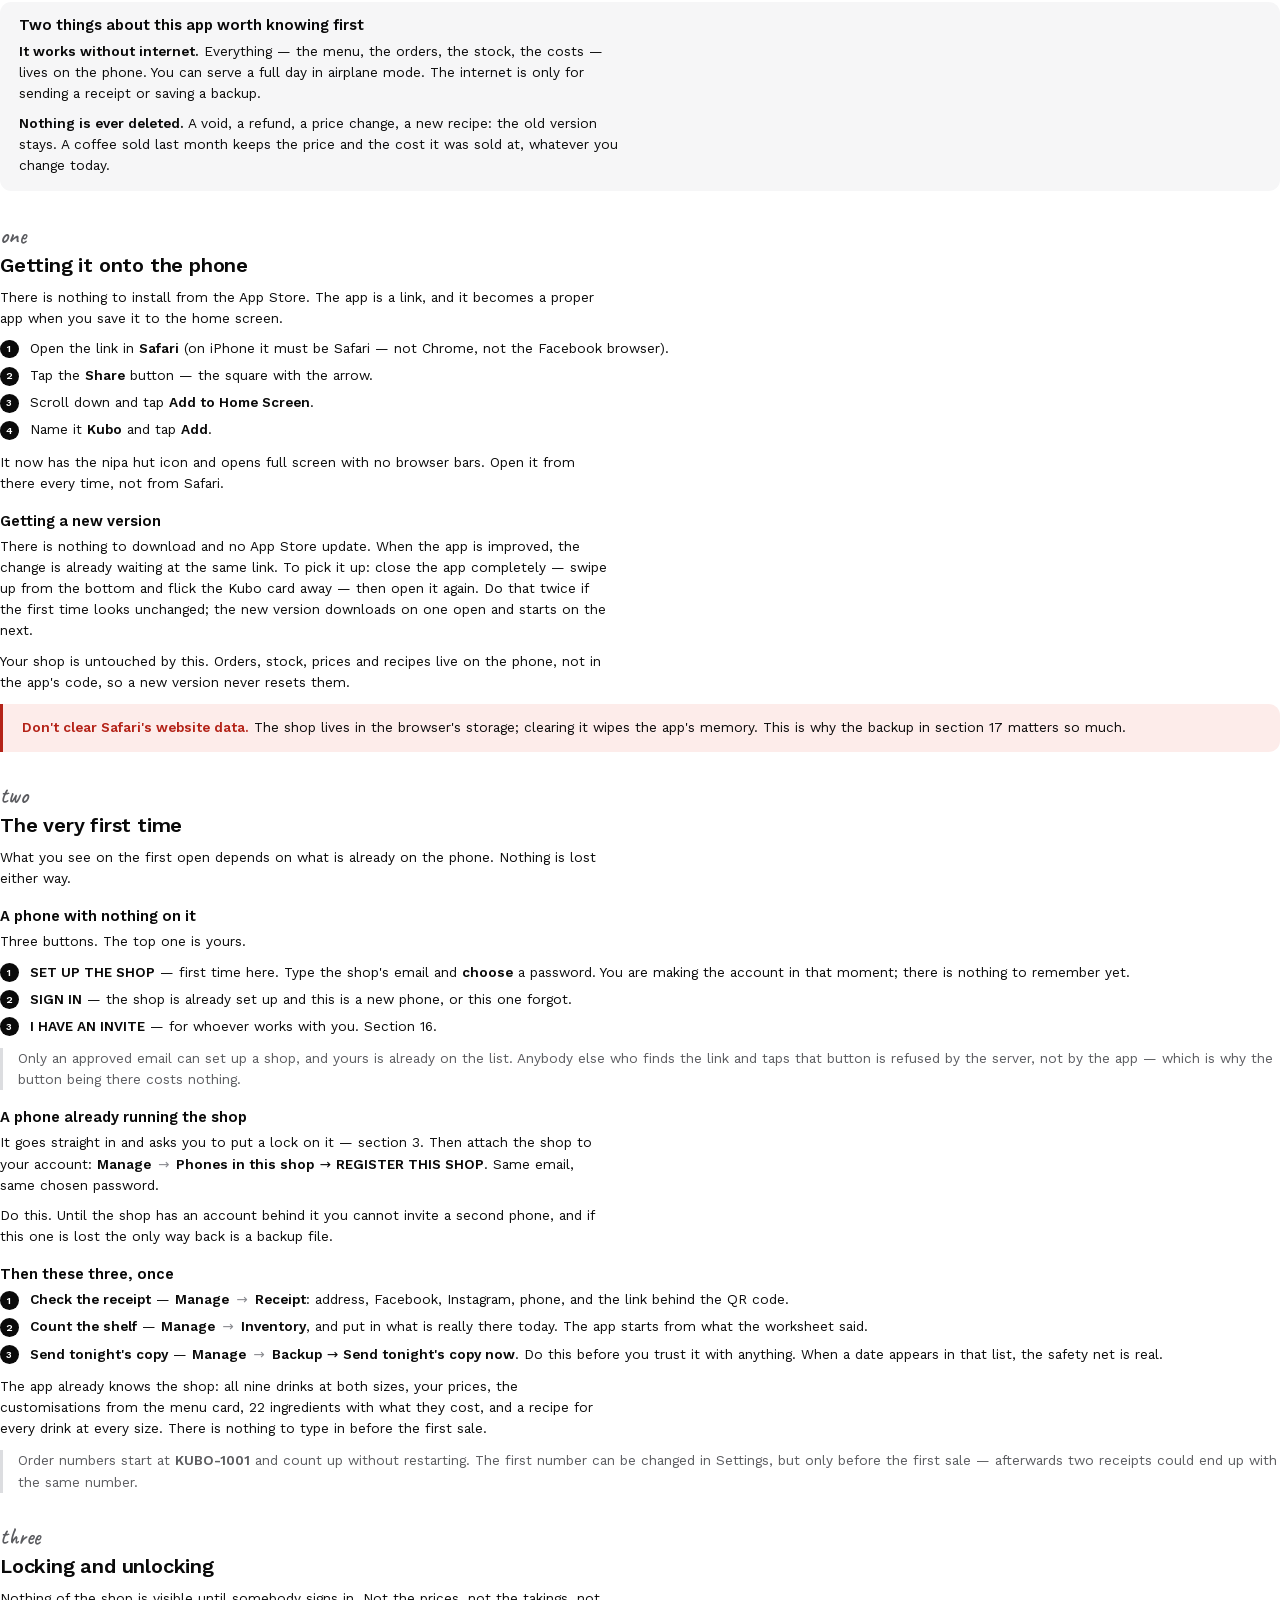
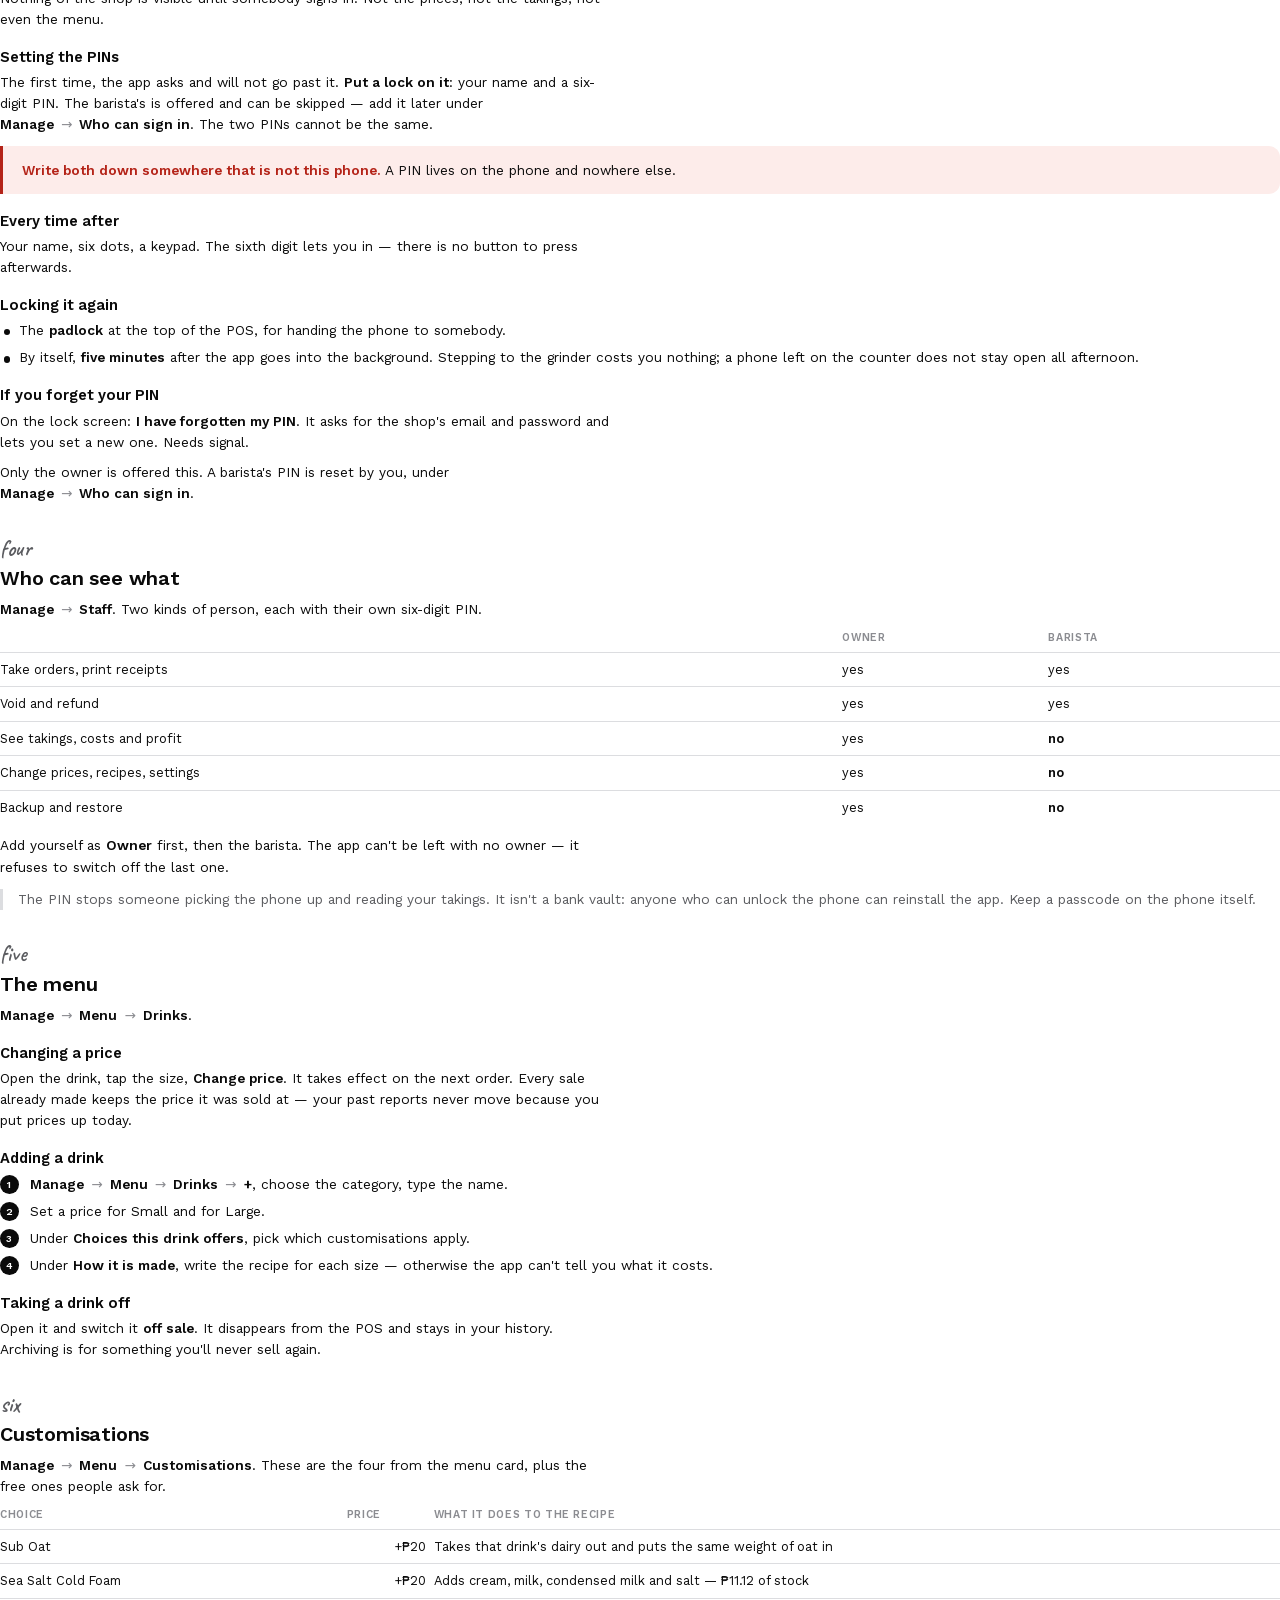
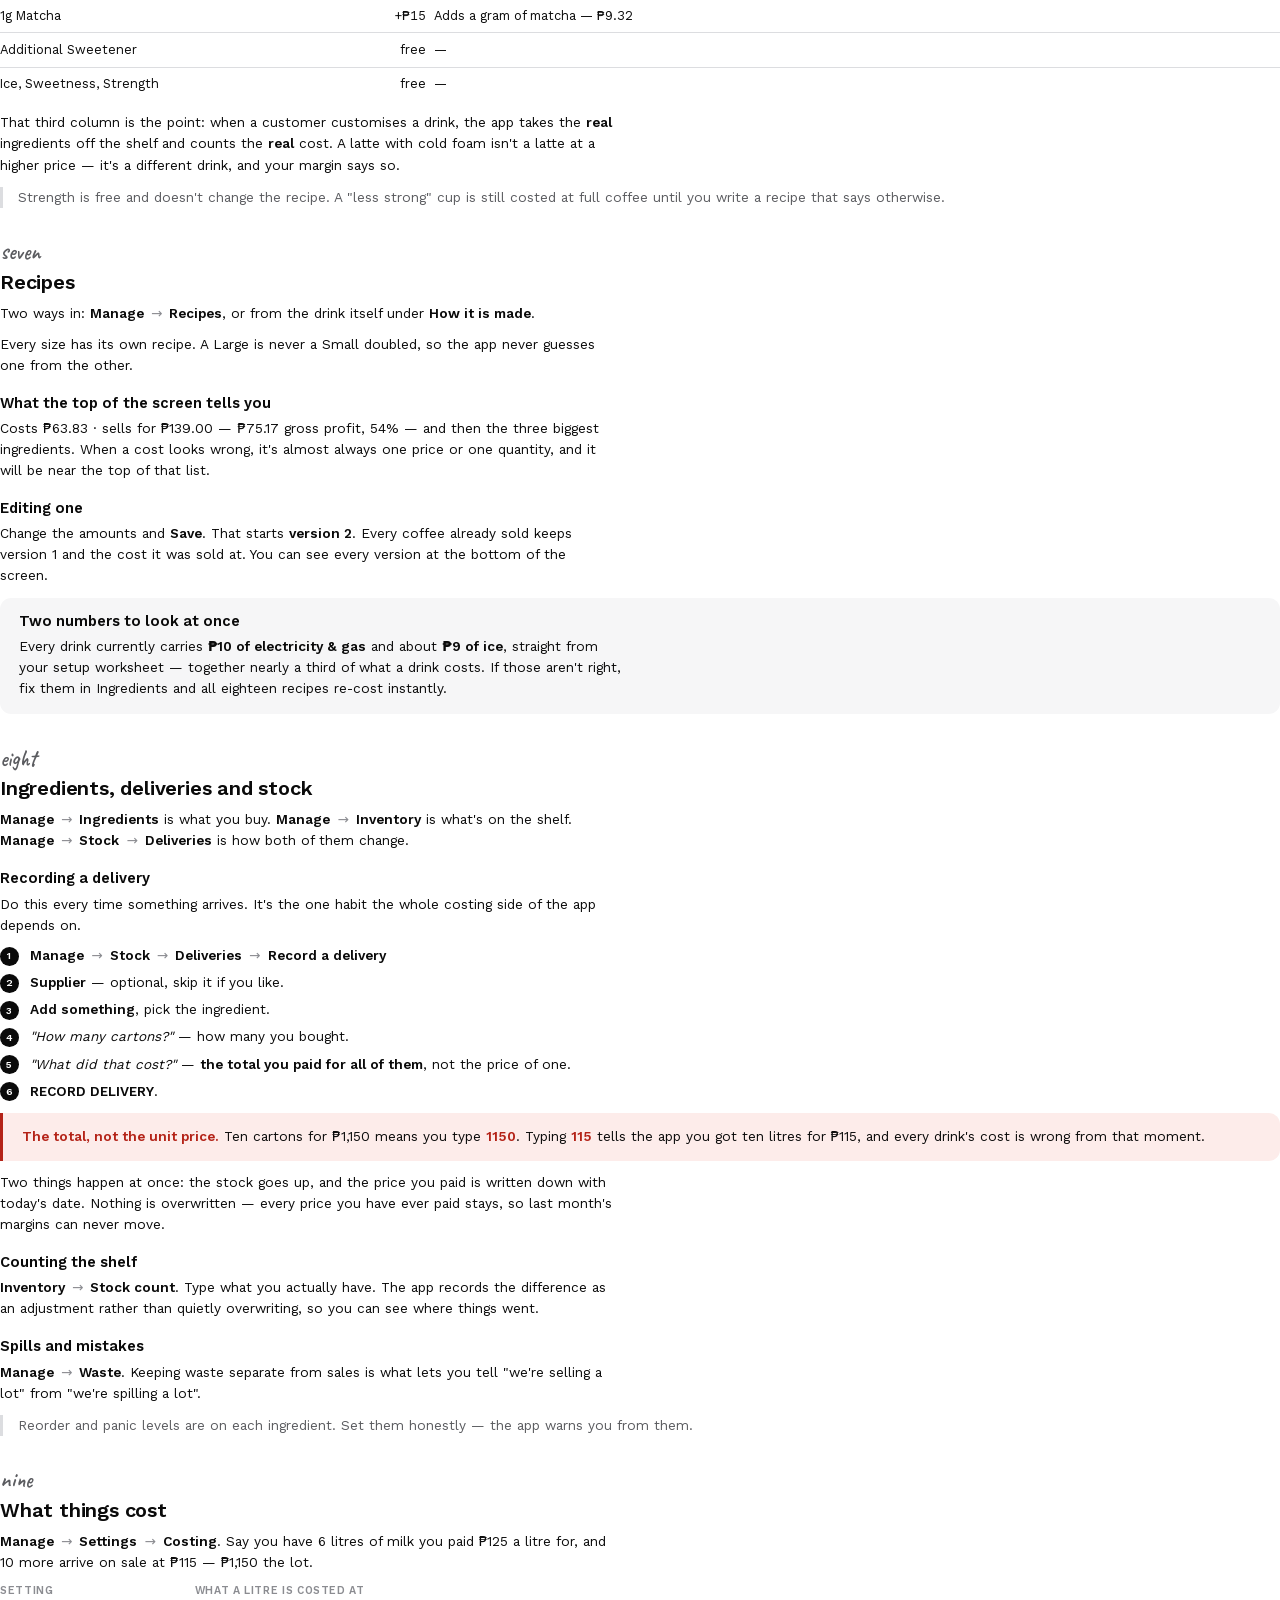
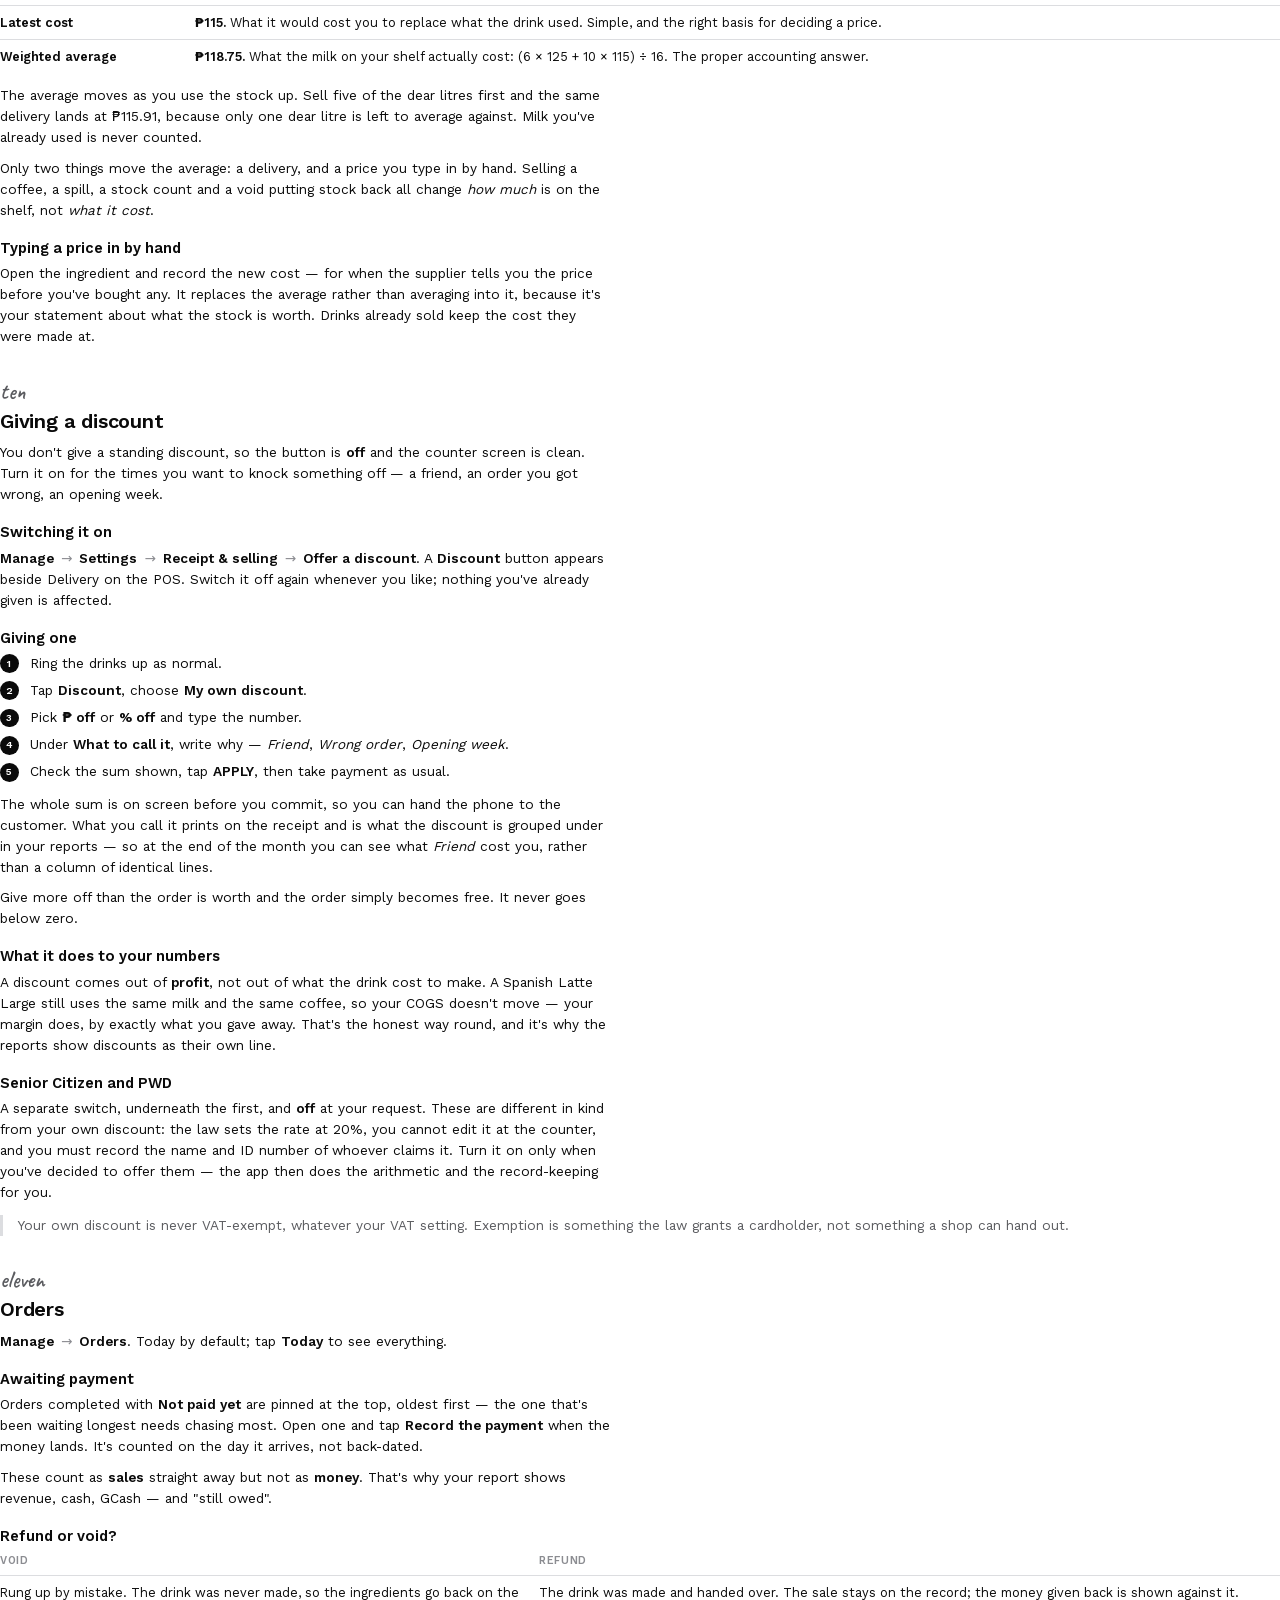
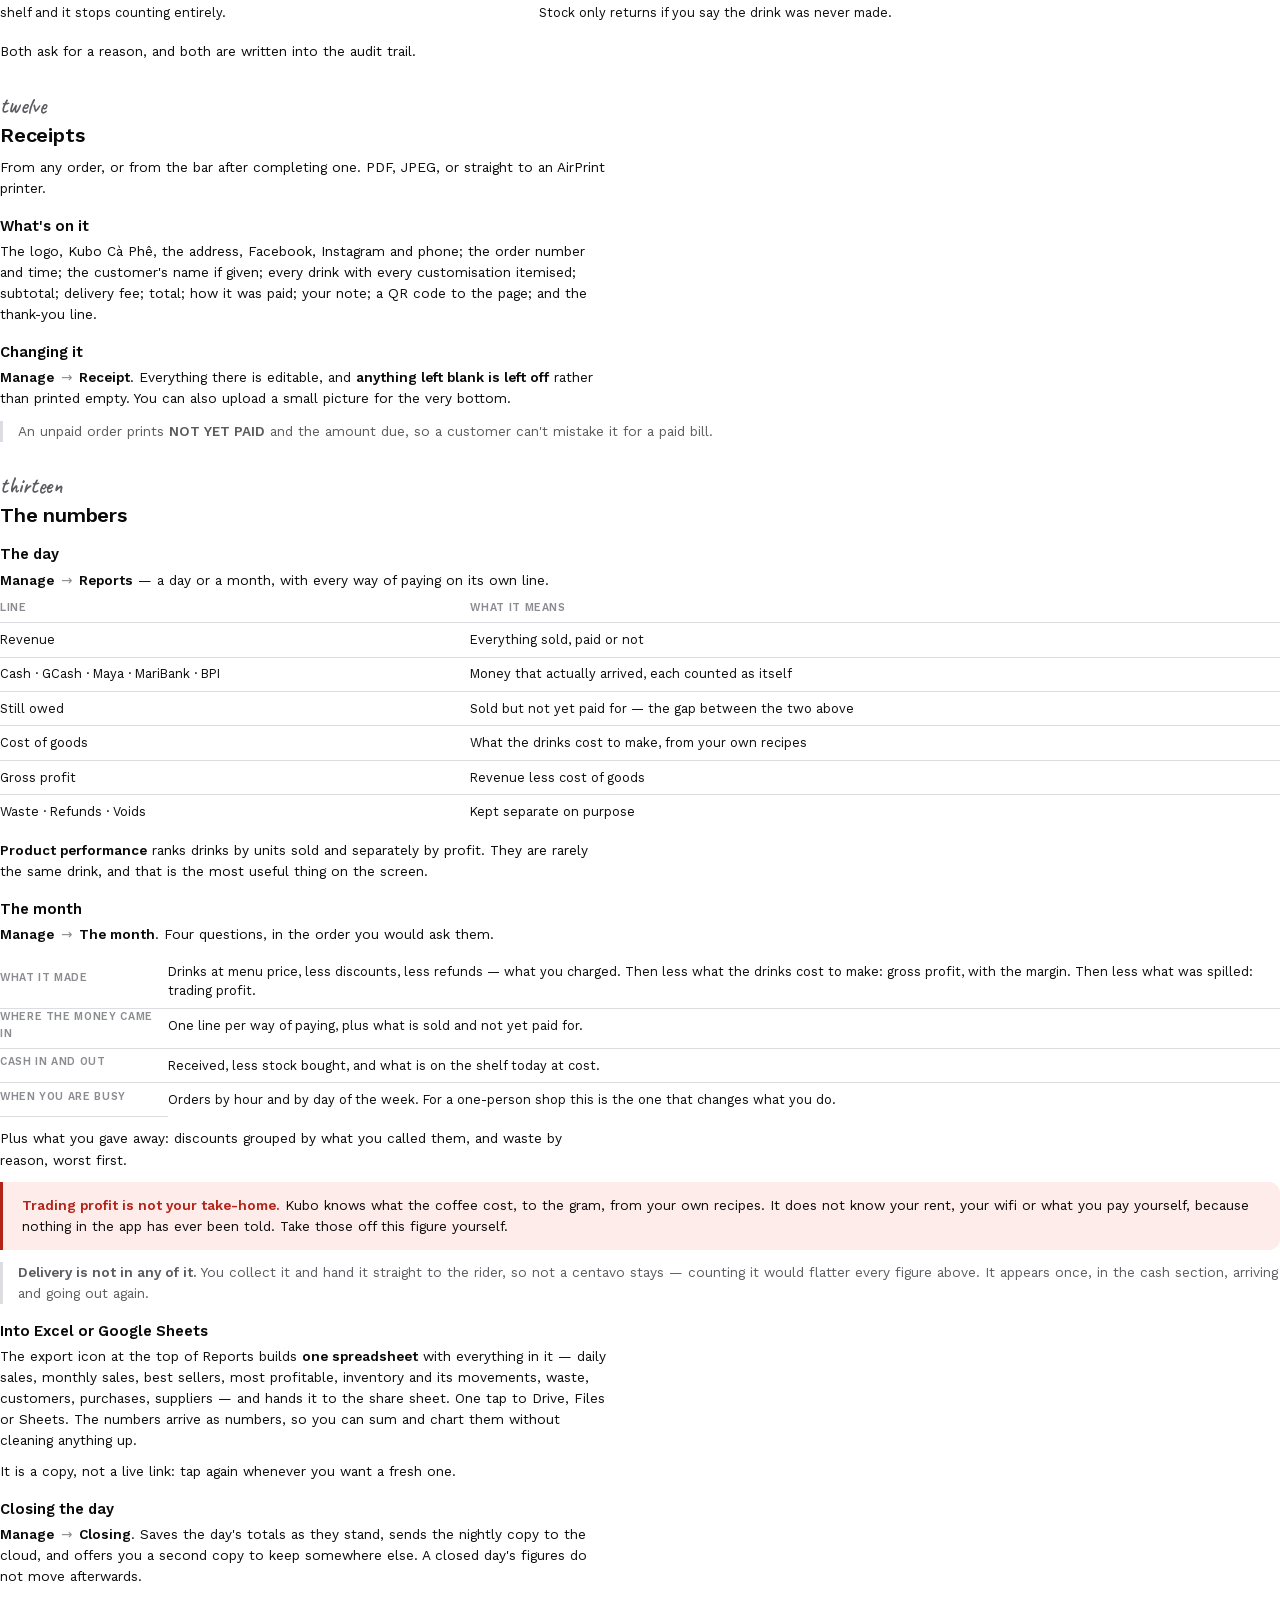
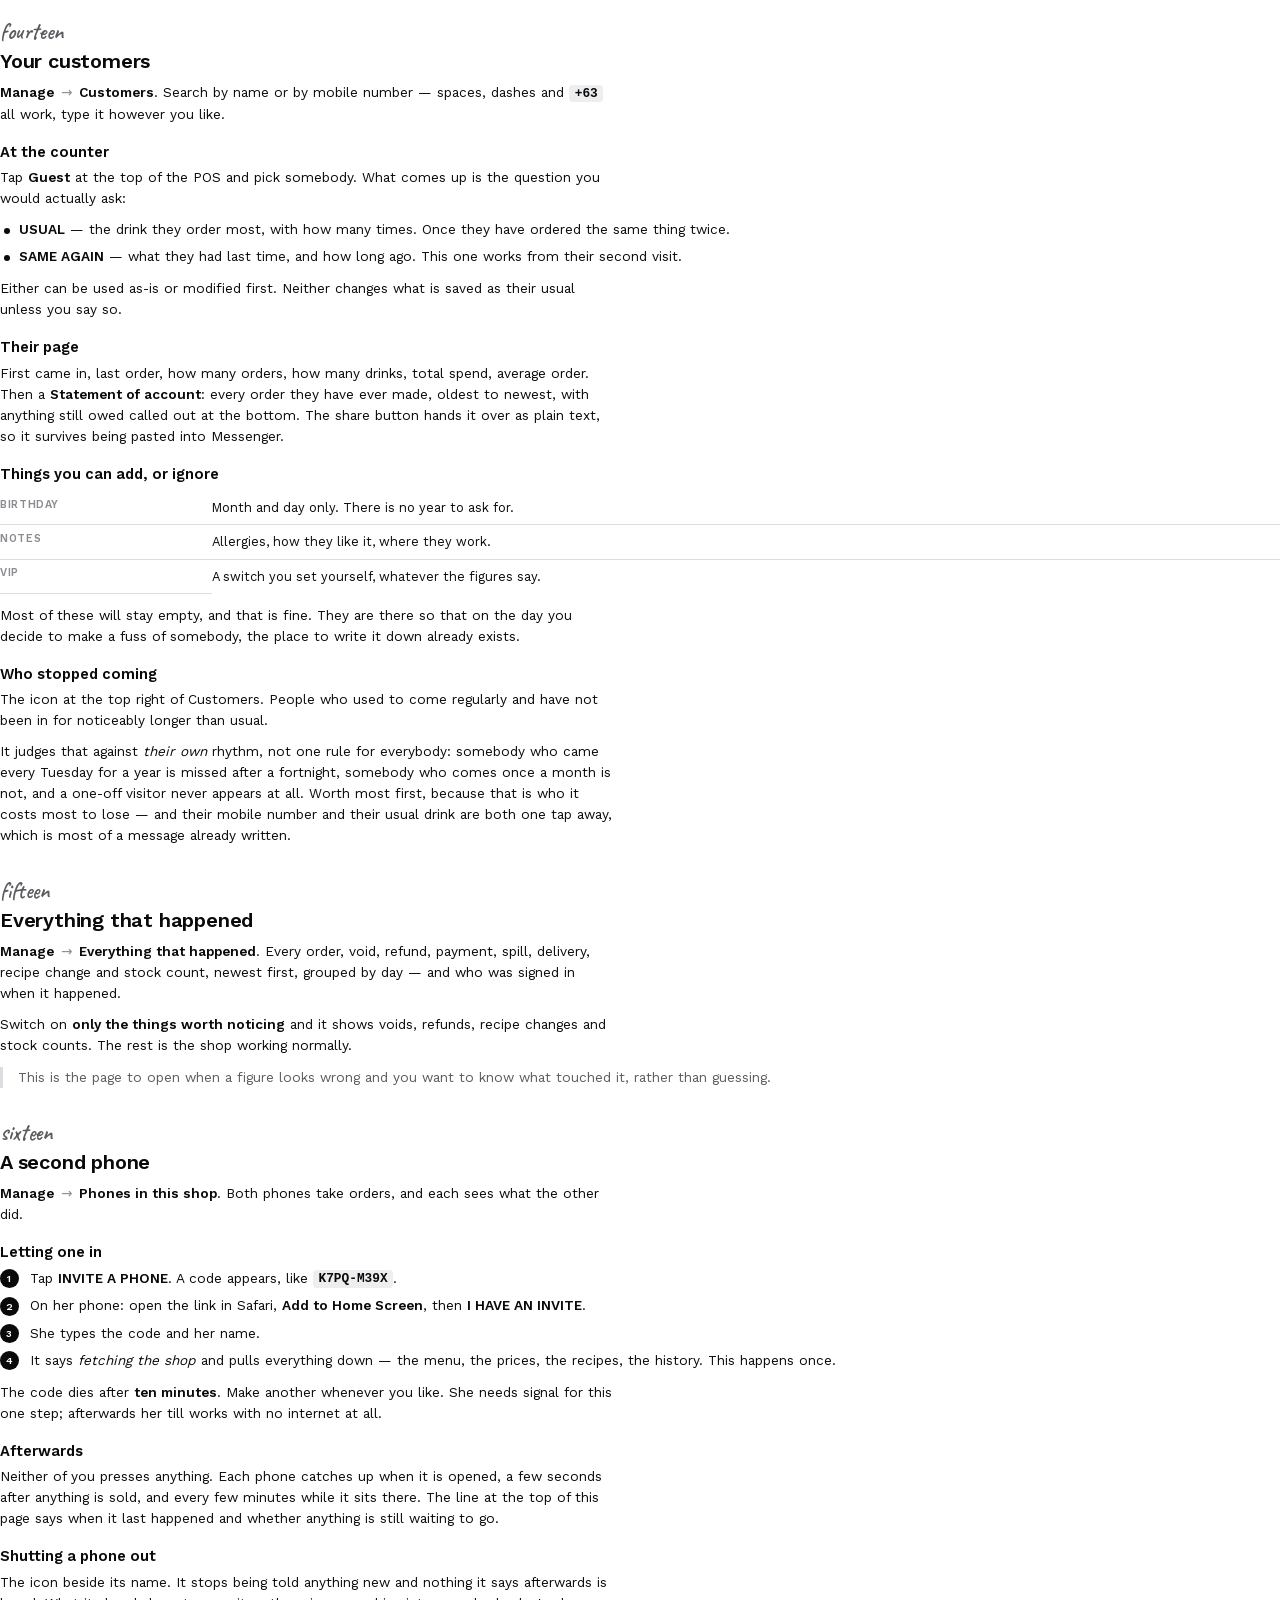
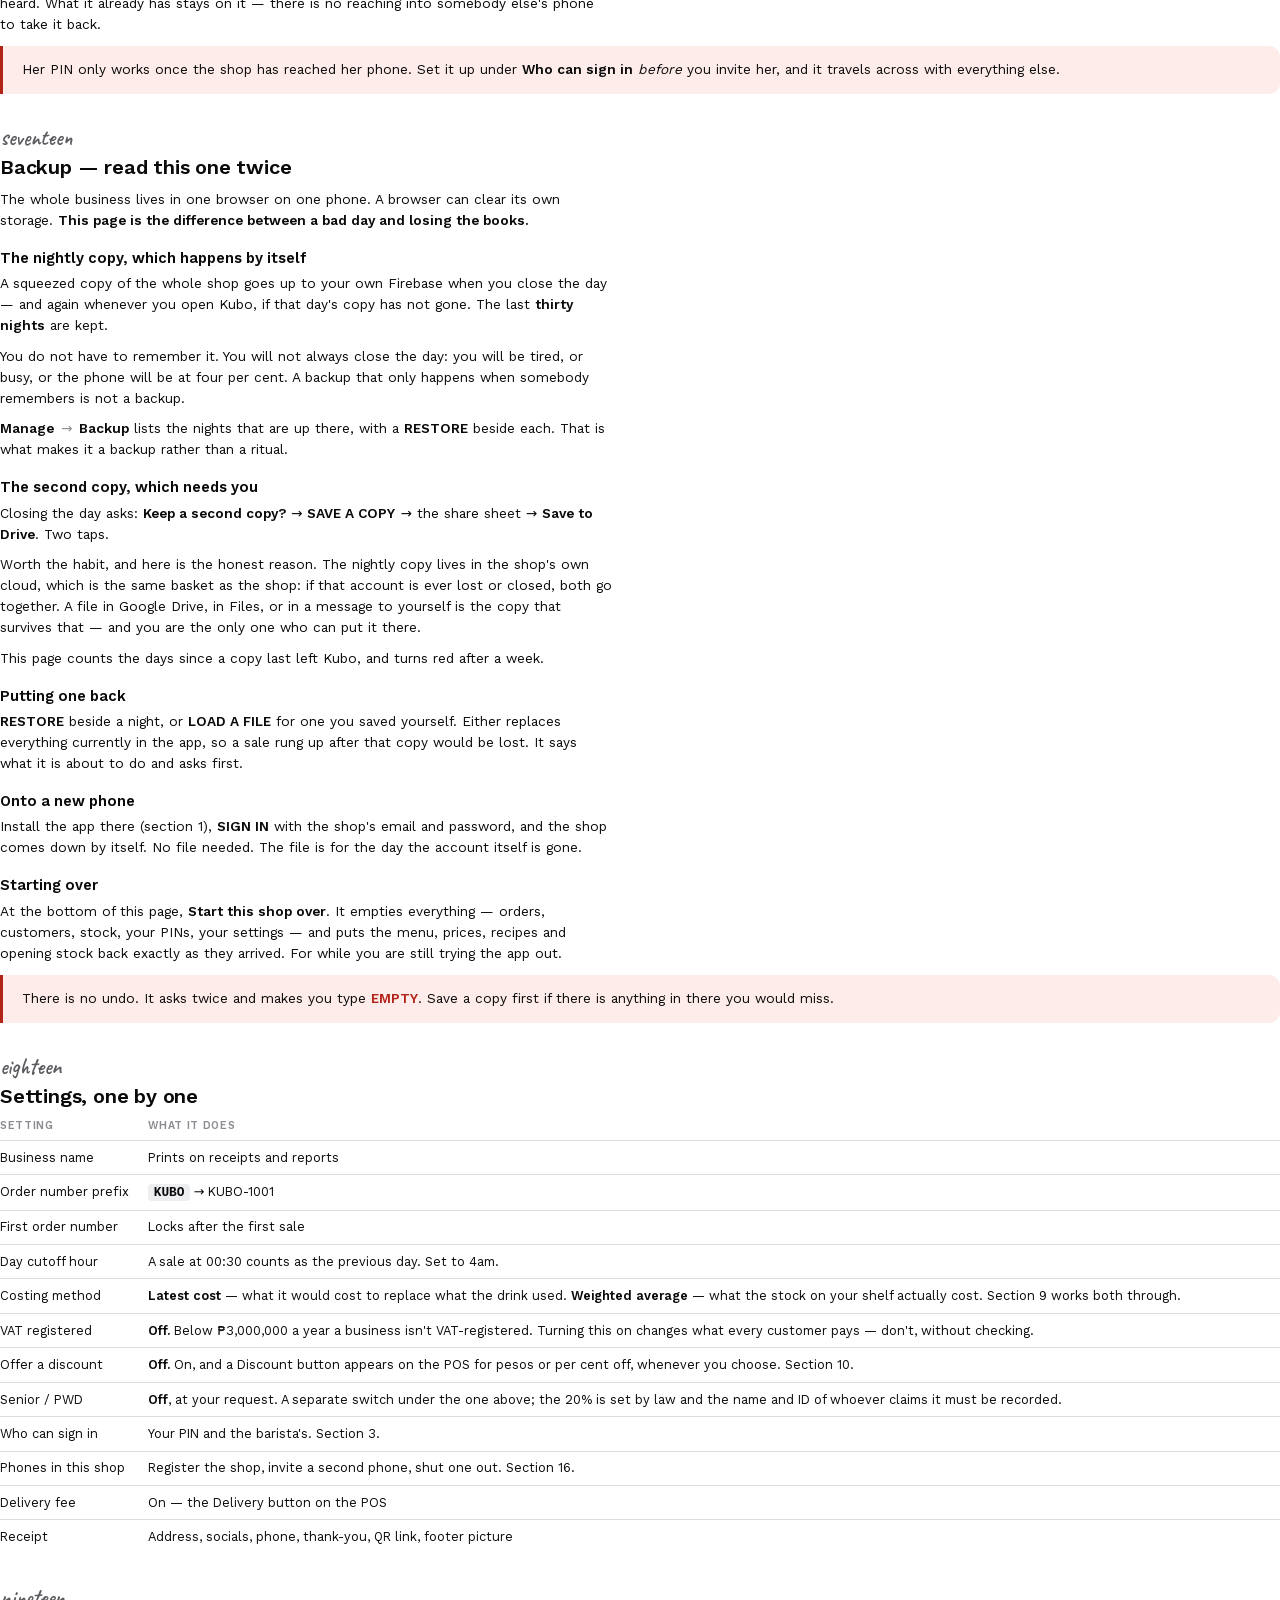
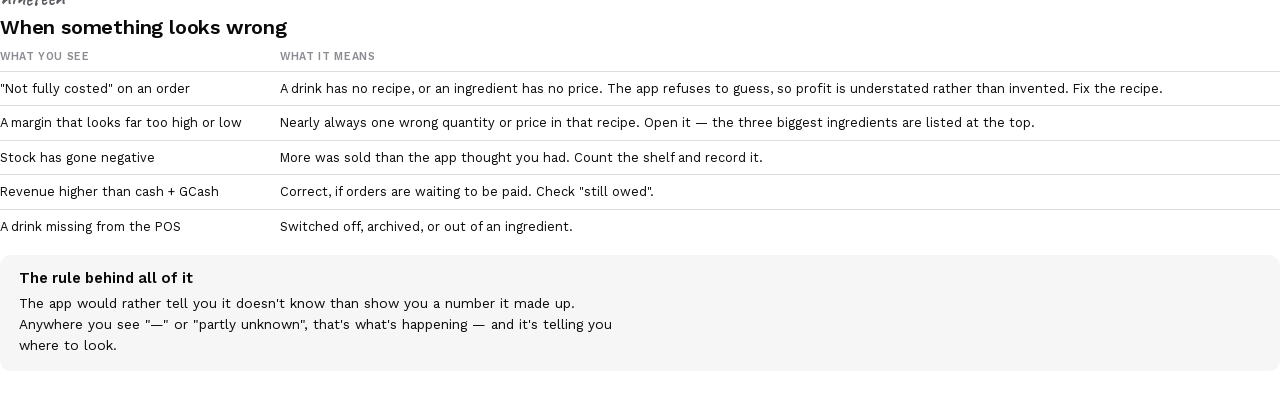
==== commit 142721f7: "The manuals, caught up with the app They described a version of Kubo that no longer exists: no lock " ====
--- a/docs/manual/admin.html
+++ b/docs/manual/admin.html
@@ -80,20 +80,24 @@
   <h2>Contents</h2>
   <table class="toc">
     <tr><td class="n">1</td><td>Getting it onto the phone</td></tr>
-    <tr><td class="n">2</td><td>The first ten minutes</td></tr>
-    <tr><td class="n">3</td><td>Who can see what</td></tr>
-    <tr><td class="n">4</td><td>The menu: drinks, sizes, prices</td></tr>
-    <tr><td class="n">5</td><td>Customisations and what they cost</td></tr>
-    <tr><td class="n">6</td><td>Recipes — what each drink is made of</td></tr>
-    <tr><td class="n">7</td><td>Ingredients, deliveries and stock</td></tr>
-    <tr><td class="n">8</td><td>What things cost</td></tr>
-    <tr><td class="n">9</td><td>Giving a discount</td></tr>
-    <tr><td class="n">10</td><td>Orders: unpaid, refunds, voids</td></tr>
-    <tr><td class="n">11</td><td>Receipts</td></tr>
-    <tr><td class="n">12</td><td>The numbers: reports and closing</td></tr>
-    <tr><td class="n">13</td><td>Backup — the most important page</td></tr>
-    <tr><td class="n">14</td><td>Settings, one by one</td></tr>
-    <tr><td class="n">15</td><td>When something looks wrong</td></tr>
+    <tr><td class="n">2</td><td>The very first time</td></tr>
+    <tr><td class="n">3</td><td>Locking and unlocking</td></tr>
+    <tr><td class="n">4</td><td>Who can see what</td></tr>
+    <tr><td class="n">5</td><td>The menu: drinks, sizes, prices</td></tr>
+    <tr><td class="n">6</td><td>Customisations and what they cost</td></tr>
+    <tr><td class="n">7</td><td>Recipes — what each drink is made of</td></tr>
+    <tr><td class="n">8</td><td>Ingredients, deliveries and stock</td></tr>
+    <tr><td class="n">9</td><td>What things cost</td></tr>
+    <tr><td class="n">10</td><td>Giving a discount</td></tr>
+    <tr><td class="n">11</td><td>Orders: unpaid, refunds, voids</td></tr>
+    <tr><td class="n">12</td><td>Receipts</td></tr>
+    <tr><td class="n">13</td><td>The numbers: the day and the month</td></tr>
+    <tr><td class="n">14</td><td>Your customers</td></tr>
+    <tr><td class="n">15</td><td>Everything that happened</td></tr>
+    <tr><td class="n">16</td><td>A second phone</td></tr>
+    <tr><td class="n">17</td><td>Backup — the most important page</td></tr>
+    <tr><td class="n">18</td><td>Settings, one by one</td></tr>
+    <tr><td class="n">19</td><td>When something looks wrong</td></tr>
   </table>
   <div class="panel">
     <h3>Two things about this app worth knowing first</h3>
@@ -132,35 +136,97 @@
   the phone, not in the app's code, so a new version never resets them.</p>
   <div class="warn"><b>Don't clear Safari's website data.</b> The shop lives
   in the browser's storage; clearing it wipes the app's memory. This is why
-  the backup in section 13 matters so much.</div>
+  the backup in section 17 matters so much.</div>
 </section>
 
 <section>
   <div class="eyebrow">two</div>
-  <h2>The first ten minutes</h2>
-  <p>The app arrives already knowing the shop — all nine drinks at both sizes,
-  her prices, the customisations from the menu card, 22 ingredients with what
+  <h2>The very first time</h2>
+  <p>What you see on the first open depends on what is already on the phone.
+  Nothing is lost either way.</p>
+
+  <h3>A phone with nothing on it</h3>
+  <p>Three buttons. The top one is yours.</p>
+  <ol>
+    <li><b>SET UP THE SHOP</b> — first time here. Type the shop's email and
+      <b>choose</b> a password. You are making the account in that moment;
+      there is nothing to remember yet.</li>
+    <li><b>SIGN IN</b> — the shop is already set up and this is a new phone,
+      or this one forgot.</li>
+    <li><b>I HAVE AN INVITE</b> — for whoever works with you. Section 16.</li>
+  </ol>
+  <div class="note">Only an approved email can set up a shop, and yours is
+  already on the list. Anybody else who finds the link and taps that button
+  is refused by the server, not by the app — which is why the button being
+  there costs nothing.</div>
+
+  <h3>A phone already running the shop</h3>
+  <p>It goes straight in and asks you to put a lock on it — section 3. Then
+  attach the shop to your account: <span class="path">Manage <span>→</span>
+  Phones in this shop</span> → <b>REGISTER THIS SHOP</b>. Same email, same
+  chosen password.</p>
+  <p>Do this. Until the shop has an account behind it you cannot invite a
+  second phone, and if this one is lost the only way back is a backup file.</p>
+
+  <h3>Then these three, once</h3>
+  <ol>
+    <li><b>Check the receipt</b> — <span class="path">Manage <span>→</span>
+      Receipt</span>: address, Facebook, Instagram, phone, and the link
+      behind the QR code.</li>
+    <li><b>Count the shelf</b> — <span class="path">Manage <span>→</span>
+      Inventory</span>, and put in what is really there today. The app
+      starts from what the worksheet said.</li>
+    <li><b>Send tonight's copy</b> — <span class="path">Manage <span>→</span>
+      Backup</span> → <b>Send tonight's copy now</b>. Do this before you
+      trust it with anything. When a date appears in that list, the safety
+      net is real.</li>
+  </ol>
+  <p>The app already knows the shop: all nine drinks at both sizes, your
+  prices, the customisations from the menu card, 22 ingredients with what
   they cost, and a recipe for every drink at every size. There is nothing to
   type in before the first sale.</p>
-  <h3>Do these three things once</h3>
-  <ol>
-    <li><b>Set up the PINs</b> — <span class="path">Manage <span>→</span>
-      Set up sign-in</span>. See section 3.</li>
-    <li><b>Check the receipt details</b> — <span class="path">Manage
-      <span>→</span> Receipt</span>: address, Facebook, Instagram, phone,
-      and the link behind the QR code.</li>
-    <li><b>Count the shelf</b> — <span class="path">Manage <span>→</span>
-      Inventory</span>, and put in what's actually there today. The app
-      starts from what the worksheet said.</li>
-  </ol>
   <div class="note">Order numbers start at <b>KUBO-1001</b> and count up
   without restarting. The first number can be changed in Settings, but only
   before the first sale — afterwards two receipts could end up with the same
   number.</div>
 </section>
 
-<section>
+<section class="pagebreak">
   <div class="eyebrow">three</div>
+  <h2>Locking and unlocking</h2>
+  <p>Nothing of the shop is visible until somebody signs in. Not the prices,
+  not the takings, not even the menu.</p>
+
+  <h3>Setting the PINs</h3>
+  <p>The first time, the app asks and will not go past it. <b>Put a lock on
+  it</b>: your name and a six-digit PIN. The barista's is offered and can be
+  skipped — add it later under <span class="path">Manage <span>→</span> Who
+  can sign in</span>. The two PINs cannot be the same.</p>
+  <div class="warn"><b>Write both down somewhere that is not this phone.</b>
+  A PIN lives on the phone and nowhere else.</div>
+
+  <h3>Every time after</h3>
+  <p>Your name, six dots, a keypad. The sixth digit lets you in — there is no
+  button to press afterwards.</p>
+
+  <h3>Locking it again</h3>
+  <ul>
+    <li>The <b>padlock</b> at the top of the POS, for handing the phone to
+      somebody.</li>
+    <li>By itself, <b>five minutes</b> after the app goes into the
+      background. Stepping to the grinder costs you nothing; a phone left on
+      the counter does not stay open all afternoon.</li>
+  </ul>
+
+  <h3>If you forget your PIN</h3>
+  <p>On the lock screen: <b>I have forgotten my PIN</b>. It asks for the
+  shop's email and password and lets you set a new one. Needs signal.</p>
+  <p>Only the owner is offered this. A barista's PIN is reset by you, under
+  <span class="path">Manage <span>→</span> Who can sign in</span>.</p>
+</section>
+
+<section>
+  <div class="eyebrow">four</div>
   <h2>Who can see what</h2>
   <p><span class="path">Manage <span>→</span> Staff</span>. Two kinds of
   person, each with their own six-digit PIN.</p>
@@ -180,7 +246,7 @@
 </section>
 
 <section class="pagebreak">
-  <div class="eyebrow">four</div>
+  <div class="eyebrow">five</div>
   <h2>The menu</h2>
   <p><span class="path">Manage <span>→</span> Menu <span>→</span> Drinks</span>.</p>
   <h3>Changing a price</h3>
@@ -203,7 +269,7 @@
 </section>
 
 <section>
-  <div class="eyebrow">five</div>
+  <div class="eyebrow">six</div>
   <h2>Customisations</h2>
   <p><span class="path">Manage <span>→</span> Menu <span>→</span>
   Customisations</span>. These are the four from the menu card, plus the free
@@ -229,7 +295,7 @@
 </section>
 
 <section class="pagebreak">
-  <div class="eyebrow">six</div>
+  <div class="eyebrow">seven</div>
   <h2>Recipes</h2>
   <p>Two ways in: <span class="path">Manage <span>→</span> Recipes</span>, or
   from the drink itself under <b>How it is made</b>.</p>
@@ -254,7 +320,7 @@
 </section>
 
 <section>
-  <div class="eyebrow">seven</div>
+  <div class="eyebrow">eight</div>
   <h2>Ingredients, deliveries and stock</h2>
   <p><span class="path">Manage <span>→</span> Ingredients</span> is what you
   buy. <span class="path">Manage <span>→</span> Inventory</span> is what's on
@@ -295,7 +361,7 @@
 </section>
 
 <section>
-  <div class="eyebrow">eight</div>
+  <div class="eyebrow">nine</div>
   <h2>What things cost</h2>
   <p><span class="path">Manage <span>→</span> Settings <span>→</span>
   Costing</span>. Say you have 6 litres of milk you paid ₱125 a litre for,
@@ -325,7 +391,7 @@
 </section>
 
 <section>
-  <div class="eyebrow">nine</div>
+  <div class="eyebrow">ten</div>
   <h2>Giving a discount</h2>
   <p>You don't give a standing discount, so the button is <b>off</b> and the
   counter screen is clean. Turn it on for the times you want to knock
@@ -373,7 +439,7 @@
 </section>
 
 <section class="pagebreak">
-  <div class="eyebrow">ten</div>
+  <div class="eyebrow">eleven</div>
   <h2>Orders</h2>
   <p><span class="path">Manage <span>→</span> Orders</span>. Today by
   default; tap <b>Today</b> to see everything.</p>
@@ -397,7 +463,7 @@
 </section>
 
 <section>
-  <div class="eyebrow">eleven</div>
+  <div class="eyebrow">twelve</div>
   <h2>Receipts</h2>
   <p>From any order, or from the bar after completing one. PDF, JPEG, or
   straight to an AirPrint printer.</p>
@@ -415,61 +481,222 @@
 </section>
 
 <section class="pagebreak">
-  <div class="eyebrow">twelve</div>
+  <div class="eyebrow">thirteen</div>
   <h2>The numbers</h2>
+
+  <h3>The day</h3>
   <p><span class="path">Manage <span>→</span> Reports</span> — a day or a
-  month.</p>
+  month, with every way of paying on its own line.</p>
   <table>
     <tr><th>Line</th><th>What it means</th></tr>
     <tr><td>Revenue</td><td>Everything sold, paid or not</td></tr>
-    <tr><td>Cash / GCash</td><td>Money that actually arrived</td></tr>
+    <tr><td>Cash · GCash · Maya · MariBank · BPI</td><td>Money that actually
+      arrived, each counted as itself</td></tr>
     <tr><td>Still owed</td><td>Sold but not yet paid for — the gap between
       the two above</td></tr>
-    <tr><td>Cost of goods</td><td>What the drinks cost to make, from the
+    <tr><td>Cost of goods</td><td>What the drinks cost to make, from your own
       recipes</td></tr>
-    <tr><td>Gross profit</td><td>Revenue less cost of goods. <b>Not</b> your
-      take-home: rent, gas beyond the recipe and your own time aren't in
-      here</td></tr>
+    <tr><td>Gross profit</td><td>Revenue less cost of goods</td></tr>
     <tr><td>Waste · Refunds · Voids</td><td>Kept separate on purpose</td></tr>
   </table>
   <p><b>Product performance</b> ranks drinks by units sold and separately by
-  profit. They're rarely the same drink, and that's the most useful thing on
-  the screen.</p>
+  profit. They are rarely the same drink, and that is the most useful thing
+  on the screen.</p>
+
+  <h3>The month</h3>
+  <p><span class="path">Manage <span>→</span> The month</span>. Four
+  questions, in the order you would ask them.</p>
+  <table>
+    <tr><th>What it made</th><td>Drinks at menu price, less discounts, less
+      refunds — what you charged. Then less what the drinks cost to make:
+      gross profit, with the margin. Then less what was spilled: trading
+      profit.</td></tr>
+    <tr><th>Where the money came in</th><td>One line per way of paying, plus
+      what is sold and not yet paid for.</td></tr>
+    <tr><th>Cash in and out</th><td>Received, less stock bought, and what is
+      on the shelf today at cost.</td></tr>
+    <tr><th>When you are busy</th><td>Orders by hour and by day of the week.
+      For a one-person shop this is the one that changes what you do.</td></tr>
+  </table>
+  <p>Plus what you gave away: discounts grouped by what you called them, and
+  waste by reason, worst first.</p>
+
+  <div class="warn"><b>Trading profit is not your take-home.</b> Kubo knows
+  what the coffee cost, to the gram, from your own recipes. It does not know
+  your rent, your wifi or what you pay yourself, because nothing in the app
+  has ever been told. Take those off this figure yourself.</div>
+
+  <div class="note"><b>Delivery is not in any of it.</b> You collect it and
+  hand it straight to the rider, so not a centavo stays — counting it would
+  flatter every figure above. It appears once, in the cash section, arriving
+  and going out again.</div>
+
+  <h3>Into Excel or Google Sheets</h3>
+  <p>The export icon at the top of Reports builds <b>one spreadsheet</b> with
+  everything in it — daily sales, monthly sales, best sellers, most
+  profitable, inventory and its movements, waste, customers, purchases,
+  suppliers — and hands it to the share sheet. One tap to Drive, Files or
+  Sheets. The numbers arrive as numbers, so you can sum and chart them
+  without cleaning anything up.</p>
+  <p>It is a copy, not a live link: tap again whenever you want a fresh one.</p>
+
   <h3>Closing the day</h3>
   <p><span class="path">Manage <span>→</span> Closing</span>. Saves the day's
-  totals as they stand, takes a backup, and offers to send a copy off the
-  phone. A closed day's figures don't move afterwards.</p>
-</section>
-
-<section>
-  <div class="eyebrow">thirteen</div>
-  <h2>Backup — read this one twice</h2>
-  <p>The whole business lives in one browser on one phone. A browser can clear
-  its own storage. <b>This page is the difference between a bad day and
-  losing the books.</b></p>
-  <h3>Every evening</h3>
-  <ol>
-    <li><span class="path">Manage <span>→</span> Backup <span>→</span> SAVE A
-      FILE</span>.</li>
-    <li>Save it somewhere that isn't the phone — Google Drive, iCloud Drive,
-      or just send it to yourself on Messenger.</li>
-  </ol>
-  <p>That file holds everything: every drink, order, customer, recipe,
-  ingredient cost and setting.</p>
-  <h3>Putting it back</h3>
-  <p><b>LOAD A FILE.</b> It tells you how many records and when they were
-  saved, then asks. Everything currently in the app is replaced by what's in
-  the file — so a sale rung up after that backup would be lost.</p>
-  <h3>Onto a new phone</h3>
-  <p>Install the app there (section 1), open Backup, <b>LOAD A FILE</b>, pick
-  the file. The whole shop arrives — orders, recipes, stock, PINs.</p>
-  <div class="warn"><b>A backup still on the phone is not a backup.</b> It
-  survives a mistake; it does not survive a lost phone. Get one copy off the
-  device every day.</div>
+  totals as they stand, sends the nightly copy to the cloud, and offers you a
+  second copy to keep somewhere else. A closed day's figures do not move
+  afterwards.</p>
 </section>
 
 <section class="pagebreak">
   <div class="eyebrow">fourteen</div>
+  <h2>Your customers</h2>
+  <p><span class="path">Manage <span>→</span> Customers</span>. Search by
+  name or by mobile number — spaces, dashes and <code>+63</code> all work,
+  type it however you like.</p>
+
+  <h3>At the counter</h3>
+  <p>Tap <b>Guest</b> at the top of the POS and pick somebody. What comes up
+  is the question you would actually ask:</p>
+  <ul>
+    <li><b>USUAL</b> — the drink they order most, with how many times. Once
+      they have ordered the same thing twice.</li>
+    <li><b>SAME AGAIN</b> — what they had last time, and how long ago. This
+      one works from their second visit.</li>
+  </ul>
+  <p>Either can be used as-is or modified first. Neither changes what is
+  saved as their usual unless you say so.</p>
+
+  <h3>Their page</h3>
+  <p>First came in, last order, how many orders, how many drinks, total
+  spend, average order. Then a <b>Statement of account</b>: every order they
+  have ever made, oldest to newest, with anything still owed called out at
+  the bottom. The share button hands it over as plain text, so it survives
+  being pasted into Messenger.</p>
+
+  <h3>Things you can add, or ignore</h3>
+  <table>
+    <tr><th>Birthday</th><td>Month and day only. There is no year to ask
+      for.</td></tr>
+    <tr><th>Notes</th><td>Allergies, how they like it, where they
+      work.</td></tr>
+    <tr><th>VIP</th><td>A switch you set yourself, whatever the figures
+      say.</td></tr>
+  </table>
+  <p>Most of these will stay empty, and that is fine. They are there so that
+  on the day you decide to make a fuss of somebody, the place to write it
+  down already exists.</p>
+
+  <h3>Who stopped coming</h3>
+  <p>The icon at the top right of Customers. People who used to come
+  regularly and have not been in for noticeably longer than usual.</p>
+  <p>It judges that against <i>their own</i> rhythm, not one rule for
+  everybody: somebody who came every Tuesday for a year is missed after a
+  fortnight, somebody who comes once a month is not, and a one-off visitor
+  never appears at all. Worth most first, because that is who it costs most
+  to lose — and their mobile number and their usual drink are both one tap
+  away, which is most of a message already written.</p>
+</section>
+
+<section>
+  <div class="eyebrow">fifteen</div>
+  <h2>Everything that happened</h2>
+  <p><span class="path">Manage <span>→</span> Everything that
+  happened</span>. Every order, void, refund, payment, spill, delivery,
+  recipe change and stock count, newest first, grouped by day — and who was
+  signed in when it happened.</p>
+  <p>Switch on <b>only the things worth noticing</b> and it shows voids,
+  refunds, recipe changes and stock counts. The rest is the shop working
+  normally.</p>
+  <div class="note">This is the page to open when a figure looks wrong and
+  you want to know what touched it, rather than guessing.</div>
+</section>
+
+<section>
+  <div class="eyebrow">sixteen</div>
+  <h2>A second phone</h2>
+  <p><span class="path">Manage <span>→</span> Phones in this shop</span>.
+  Both phones take orders, and each sees what the other did.</p>
+
+  <h3>Letting one in</h3>
+  <ol>
+    <li>Tap <b>INVITE A PHONE</b>. A code appears, like <code>K7PQ-M39X</code>.</li>
+    <li>On her phone: open the link in Safari, <b>Add to Home Screen</b>,
+      then <b>I HAVE AN INVITE</b>.</li>
+    <li>She types the code and her name.</li>
+    <li>It says <i>fetching the shop</i> and pulls everything down — the
+      menu, the prices, the recipes, the history. This happens once.</li>
+  </ol>
+  <p>The code dies after <b>ten minutes</b>. Make another whenever you like.
+  She needs signal for this one step; afterwards her till works with no
+  internet at all.</p>
+
+  <h3>Afterwards</h3>
+  <p>Neither of you presses anything. Each phone catches up when it is
+  opened, a few seconds after anything is sold, and every few minutes while
+  it sits there. The line at the top of this page says when it last
+  happened and whether anything is still waiting to go.</p>
+
+  <h3>Shutting a phone out</h3>
+  <p>The icon beside its name. It stops being told anything new and nothing
+  it says afterwards is heard. What it already has stays on it — there is no
+  reaching into somebody else's phone to take it back.</p>
+  <div class="warn">Her PIN only works once the shop has reached her phone.
+  Set it up under <span class="path">Who can sign in</span> <i>before</i> you
+  invite her, and it travels across with everything else.</div>
+</section>
+
+<section>
+  <div class="eyebrow">seventeen</div>
+  <h2>Backup — read this one twice</h2>
+  <p>The whole business lives in one browser on one phone. A browser can
+  clear its own storage. <b>This page is the difference between a bad day
+  and losing the books.</b></p>
+
+  <h3>The nightly copy, which happens by itself</h3>
+  <p>A squeezed copy of the whole shop goes up to your own Firebase when you
+  close the day — and again whenever you open Kubo, if that day's copy has
+  not gone. The last <b>thirty nights</b> are kept.</p>
+  <p>You do not have to remember it. You will not always close the day: you
+  will be tired, or busy, or the phone will be at four per cent. A backup
+  that only happens when somebody remembers is not a backup.</p>
+  <p><span class="path">Manage <span>→</span> Backup</span> lists the nights
+  that are up there, with a <b>RESTORE</b> beside each. That is what makes
+  it a backup rather than a ritual.</p>
+
+  <h3>The second copy, which needs you</h3>
+  <p>Closing the day asks: <b>Keep a second copy?</b> → <b>SAVE A COPY</b> →
+  the share sheet → <b>Save to Drive</b>. Two taps.</p>
+  <p>Worth the habit, and here is the honest reason. The nightly copy lives
+  in the shop's own cloud, which is the same basket as the shop: if that
+  account is ever lost or closed, both go together. A file in Google Drive,
+  in Files, or in a message to yourself is the copy that survives that — and
+  you are the only one who can put it there.</p>
+  <p>This page counts the days since a copy last left Kubo, and turns red
+  after a week.</p>
+
+  <h3>Putting one back</h3>
+  <p><b>RESTORE</b> beside a night, or <b>LOAD A FILE</b> for one you saved
+  yourself. Either replaces everything currently in the app, so a sale rung
+  up after that copy would be lost. It says what it is about to do and asks
+  first.</p>
+
+  <h3>Onto a new phone</h3>
+  <p>Install the app there (section 1), <b>SIGN IN</b> with the shop's email
+  and password, and the shop comes down by itself. No file needed. The file
+  is for the day the account itself is gone.</p>
+
+  <h3>Starting over</h3>
+  <p>At the bottom of this page, <b>Start this shop over</b>. It empties
+  everything — orders, customers, stock, your PINs, your settings — and puts
+  the menu, prices, recipes and opening stock back exactly as they arrived.
+  For while you are still trying the app out.</p>
+  <div class="warn">There is no undo. It asks twice and makes you type
+  <b>EMPTY</b>. Save a copy first if there is anything in there you would
+  miss.</div>
+</section>
+
+<section class="pagebreak">
+  <div class="eyebrow">eighteen</div>
   <h2>Settings, one by one</h2>
   <table>
     <tr><th>Setting</th><th>What it does</th></tr>
@@ -480,16 +707,19 @@
       day. Set to 4am.</td></tr>
     <tr><td>Costing method</td><td><b>Latest cost</b> — what it would cost to
       replace what the drink used. <b>Weighted average</b> — what the stock on
-      your shelf actually cost. Section 8 works both through.</td></tr>
+      your shelf actually cost. Section 9 works both through.</td></tr>
     <tr><td>VAT registered</td><td><b>Off.</b> Below ₱3,000,000 a year a
       business isn't VAT-registered. Turning this on changes what every
       customer pays — don't, without checking.</td></tr>
     <tr><td>Offer a discount</td><td><b>Off.</b> On, and a Discount button
       appears on the POS for pesos or per cent off, whenever you choose.
-      Section 9.</td></tr>
+      Section 10.</td></tr>
     <tr><td>Senior / PWD</td><td><b>Off</b>, at your request. A separate
       switch under the one above; the 20% is set by law and the name and ID
       of whoever claims it must be recorded.</td></tr>
+    <tr><td>Who can sign in</td><td>Your PIN and the barista's. Section 3.</td></tr>
+    <tr><td>Phones in this shop</td><td>Register the shop, invite a second
+      phone, shut one out. Section 16.</td></tr>
     <tr><td>Delivery fee</td><td>On — the Delivery button on the POS</td></tr>
     <tr><td>Receipt</td><td>Address, socials, phone, thank-you, QR link,
       footer picture</td></tr>
@@ -497,7 +727,7 @@
 </section>
 
 <section>
-  <div class="eyebrow">fifteen</div>
+  <div class="eyebrow">nineteen</div>
   <h2>When something looks wrong</h2>
   <table>
     <tr><th>What you see</th><th>What it means</th></tr>
